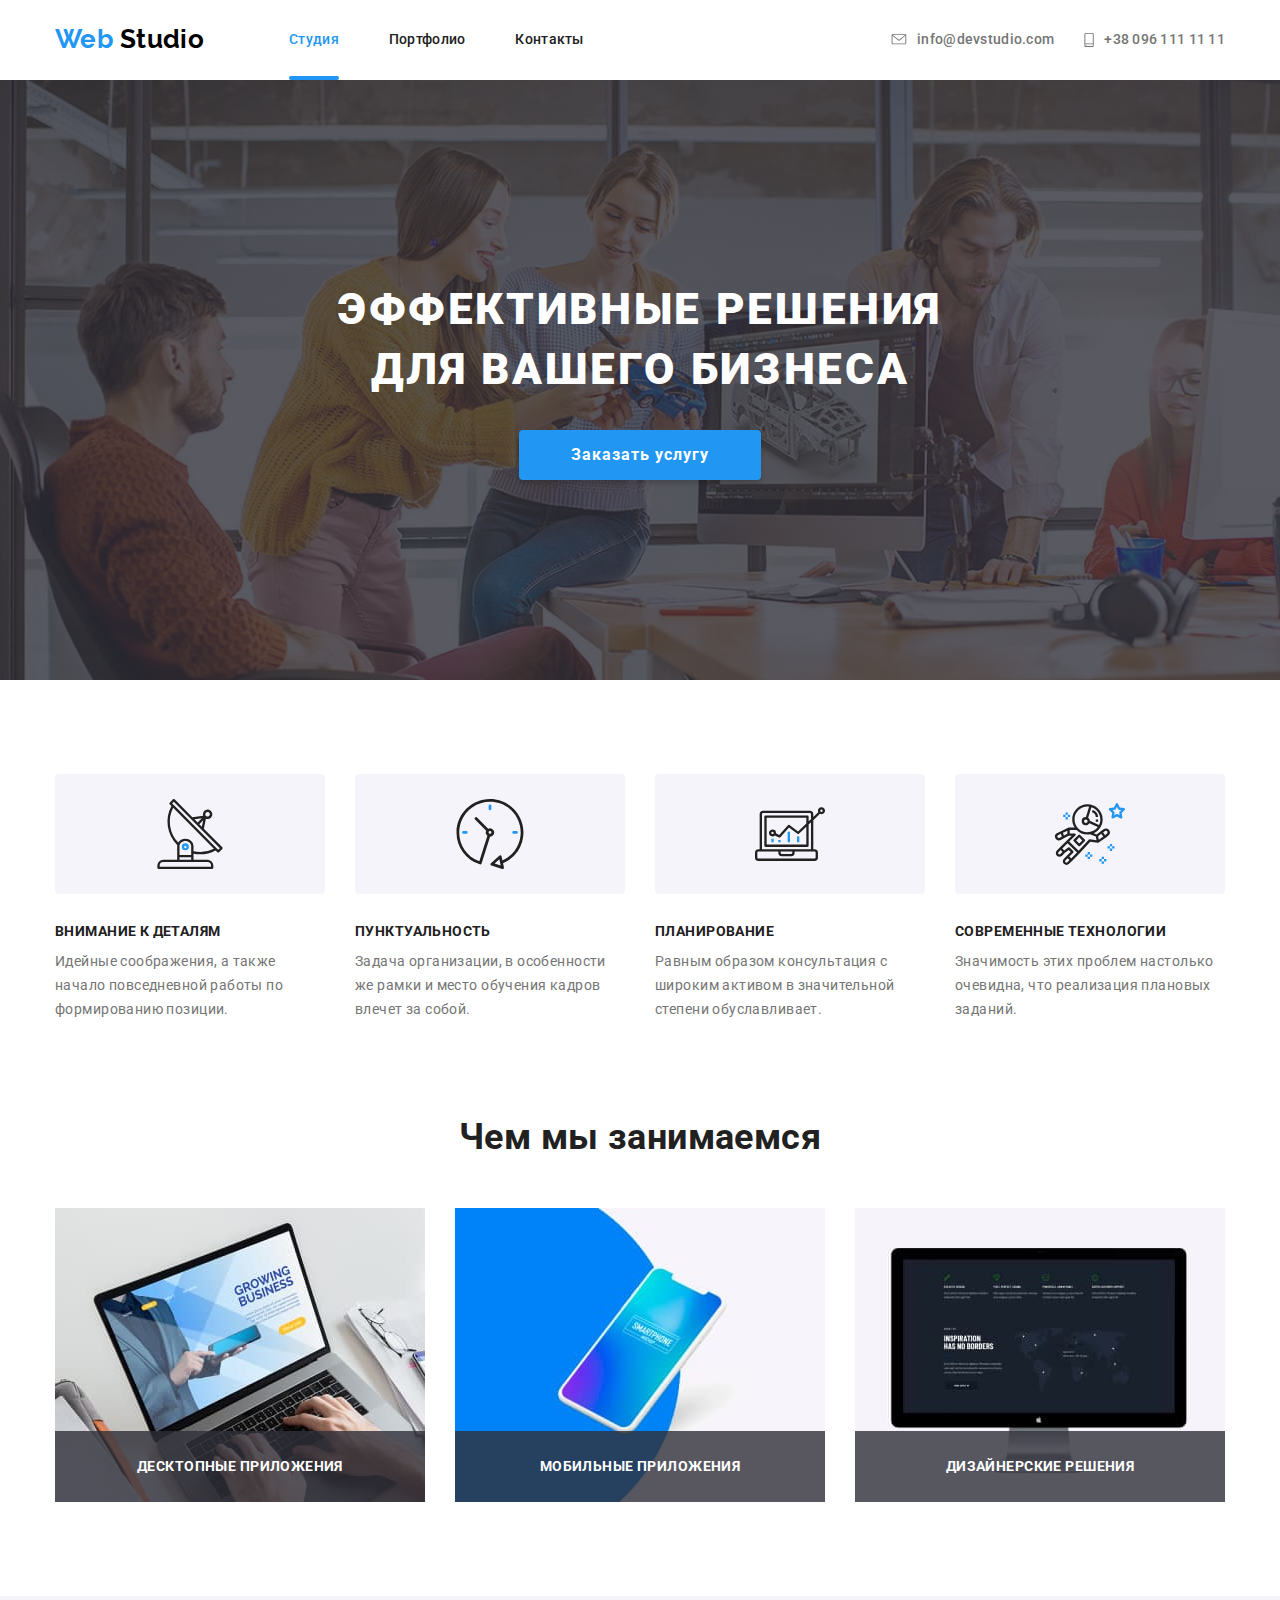
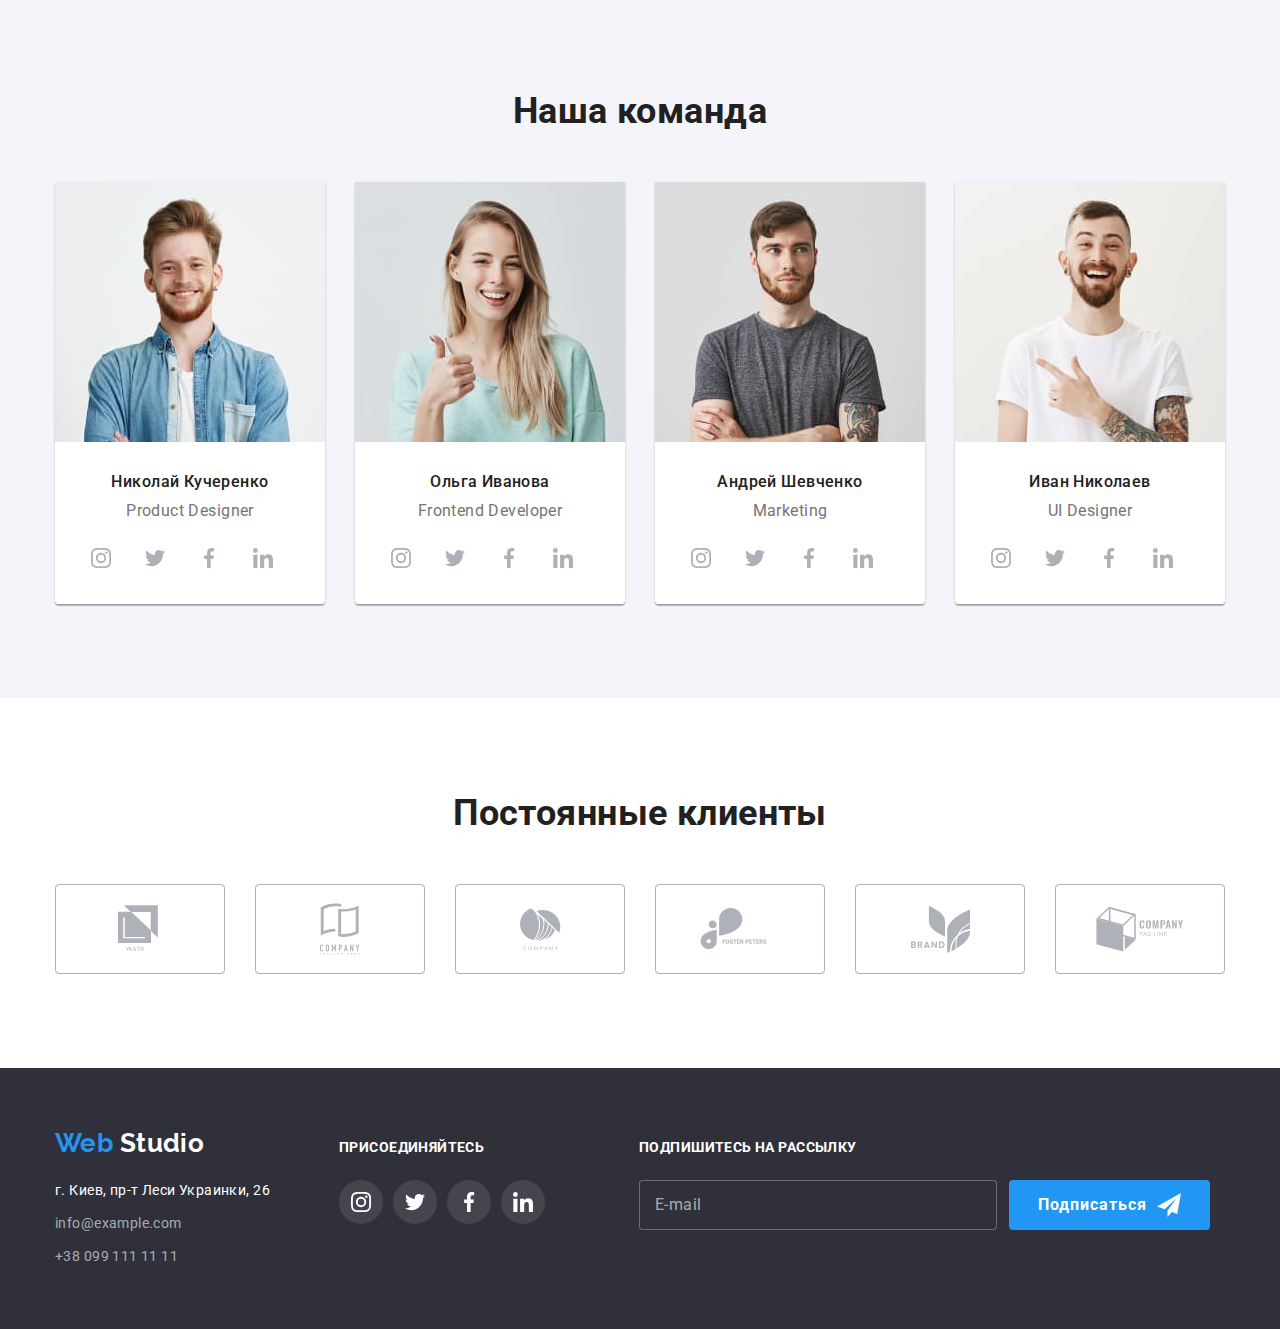
==== index.html @ ea4a6715 "Перенос файлов с предыдущей работы" ====
<!DOCTYPE html>
<html lang="ru">
  <head>
    <meta charset="UTF-8" />
    <meta name="viewport" content="width=device-width, initial-scale=1.0" />
    <link
      rel="stylesheet"
      href="https://fonts.googleapis.com/css2?family=Roboto:wght@400;500;700;900&display=swap"
    />
    <link
      rel="stylesheet"
      href="https://cdnjs.cloudflare.com/ajax/libs/modern-normalize/0.6.0/modern-normalize.min.css"
    />
    <link rel="stylesheet" href="./css/styles.css" />
    <title>Домашняя работа 6</title>
  </head>

  <body>
    <!-- Шапка -->
    <header class="flex-box container">
      <nav class="nav">
        <a href="./index.html" class="header-logo" aria-label="Логотип">
          <span>
            Web
          </span>
          Studio
        </a>
        <ul class="nav-list">
          <li>
            <a class="nav-link current-page" href="./index.html">
              <p>Студия</p>
            </a>
          </li>
          <li>
            <a class="nav-link" href="./portfolio.html">
              <p>Портфолио</p>
            </a>
          </li>
          <li>
            <a class="nav-link" href="">
              <p>Контакты</p>
            </a>
          </li>
        </ul>
      </nav>
      <address class="flex-box">
        <ul class="address-list">
          <li>
            <a class="address-item" href="mailto:info@devstudio.com">
              <svg width="16px" height="11px">
                <use href="./images/sprite.svg#mail"></use>
              </svg>
              <p>info@devstudio.com</p>
            </a>
          </li>
          <li>
            <a class="address-item" href="tel:+380961111111">
              <svg width="10px" height="14px">
                <use href="./images/sprite.svg#smartphone"></use>
              </svg>
              <p>+38 096 111 11 11</p>
            </a>
          </li>
        </ul>
      </address>
    </header>

    <!-- Мейн -->
    <main>
      <!-- Герой -->
      <section class="hero">
        <h1 class="hero-title">
          Эффективные решения
          <br />
          для вашего бизнеса
        </h1>
        <button class="button-order" data-modal-open type="button">
          Заказать услугу
        </button>
      </section>

      <!-- Особенности -->
      <section class="container vertical-paddings">
        <h2 class="features-title">Особенности</h2>
        <ul class="flex-box">
          <li class="features-item">
            <h3 class="features-subtitle icon-antenna">
              Внимание к деталям
            </h3>
            <p>
              Идейные соображения, а также начало повседневной работы по
              формированию позиции.
            </p>
          </li>
          <li class="features-item">
            <h3 class="features-subtitle icon-clock">Пунктуальность</h3>
            <p>
              Задача организации, в особенности же рамки и место обучения кадров
              влечет за собой.
            </p>
          </li>
          <li class="features-item">
            <h3 class="features-subtitle icon-diagram">Планирование</h3>
            <p>
              Равным образом консультация с широким активом в значительной
              степени обуславливает.
            </p>
          </li>
          <li class="features-item">
            <h3 class="features-subtitle icon-astronaut">
              Современные технологии
            </h3>
            <p>
              Значимость этих проблем настолько очевидна, что реализация
              плановых заданий.
            </p>
          </li>
        </ul>
      </section>

      <!-- Чем мы занимаемся -->
      <section class="container specialization">
        <h2 class="specialization-title">Чем мы занимаемся</h2>
        <!-- как я понял, эти картинки, это ссылки на страницу порфолио с фильтром по категориям -->
        <ul class="specialization-list">
          <li>
            <a class="specialization-link" href="">
              <img
                src="./images/desktop-applications.jpg"
                alt="Десктопные приложения "
                width="370"
                height="294"
              />
              <span class="spec-desc">Десктопные приложения</span>
            </a>
          </li>
          <li>
            <a class="specialization-link" href="">
              <img
                src="./images/mobile-applications.jpg"
                alt="Мобильные приложения"
                width="370"
                height="294"
              />
              <span class="spec-desc">Мобильные приложения</span>
            </a>
          </li>
          <li>
            <a class="specialization-link" href="">
              <img
                src="./images/design-solutions.jpg"
                alt="Дизайнерские решения"
                width="370"
                height="294"
              />
              <span class="spec-desc">Дизайнерские решения</span>
            </a>
          </li>
        </ul>
      </section>

      <!-- Наша команда -->
      <section class="team vertical-paddings">
        <div class="team-box container">
          <h2 class="section-title">Наша команда</h2>
          <ul class="team-list flex-box">
            <li class="team-item team-card">
              <img
                src="./images/photo-nikolay-kucherenko.jpg"
                alt="фото Николай Кучеренко"
                width="270"
                height="260"
              />
              <div class="team-bio">
                <h3 class="team-name">Николай Кучеренко</h3>
                <p class="team-proffesion" lang="eu">Product Designer</p>
                <ul class="bio-list flex-box">
                  <li class="bio-item">
                    <a class="bio-link" href="">
                      <svg class="social-icon">
                        <use href="./images/sprite.svg#instagram"></use>
                      </svg>
                    </a>
                  </li>
                  <li class="bio-item">
                    <a class="bio-link" href="">
                      <svg class="social-icon">
                        <use href="./images/sprite.svg#twitter"></use>
                      </svg>
                    </a>
                  </li>
                  <li class="bio-item">
                    <a class="bio-link" href="">
                      <svg class="social-icon">
                        <use href="./images/sprite.svg#facebook"></use>
                      </svg>
                    </a>
                  </li>
                  <li class="bio-item">
                    <a class="bio-link" href="">
                      <svg class="social-icon">
                        <use href="./images/sprite.svg#linkedin"></use>
                      </svg>
                    </a>
                  </li>
                </ul>
              </div>
            </li>

            <li class="team-item team-card">
              <img
                src="./images/photo-olga-ivanova.jpg"
                alt="фото Ольга Иванова"
                width="270"
                height="260"
              />
              <div class="team-bio">
                <h3 class="team-name">Ольга Иванова</h3>
                <p class="team-proffesion" lang="eu">Frontend Developer</p>
                <ul class="bio-list flex-box">
                  <li class="bio-item">
                    <a class="bio-link" href="">
                      <svg class="social-icon">
                        <use href="./images/sprite.svg#instagram"></use>
                      </svg>
                    </a>
                  </li>
                  <li class="bio-item">
                    <a class="bio-link" href="">
                      <svg class="social-icon">
                        <use href="./images/sprite.svg#twitter"></use>
                      </svg>
                    </a>
                  </li>
                  <li class="bio-item">
                    <a class="bio-link" href="">
                      <svg class="social-icon">
                        <use href="./images/sprite.svg#facebook"></use>
                      </svg>
                    </a>
                  </li>
                  <li class="bio-item">
                    <a class="bio-link" href="">
                      <svg class="social-icon">
                        <use href="./images/sprite.svg#linkedin"></use>
                      </svg>
                    </a>
                  </li>
                </ul>
              </div>
            </li>

            <li class="team-item team-card">
              <img
                src="./images/photo-andrey-shevchenko.jpg"
                alt="фото Андрей Шевченко"
                width="270"
                height="260"
              />
              <div class="team-bio">
                <h3 class="team-name">Андрей Шевченко</h3>
                <p class="team-proffesion" lang="eu">Marketing</p>
                <ul class="bio-list flex-box">
                  <li class="bio-item">
                    <a class="bio-link" href="">
                      <svg class="social-icon">
                        <use href="./images/sprite.svg#instagram"></use>
                      </svg>
                    </a>
                  </li>
                  <li class="bio-item">
                    <a class="bio-link" href="">
                      <svg class="social-icon">
                        <use href="./images/sprite.svg#twitter"></use>
                      </svg>
                    </a>
                  </li>
                  <li class="bio-item">
                    <a class="bio-link" href="">
                      <svg class="social-icon">
                        <use href="./images/sprite.svg#facebook"></use>
                      </svg>
                    </a>
                  </li>
                  <li class="bio-item">
                    <a class="bio-link" href="">
                      <svg class="social-icon">
                        <use href="./images/sprite.svg#linkedin"></use>
                      </svg>
                    </a>
                  </li>
                </ul>
              </div>
            </li>

            <li class="team-card">
              <img
                src="./images/photo-ivan-nikolaev.jpg"
                alt="фото Иван Николаев"
                width="270"
                height="260"
              />
              <div class="team-bio">
                <h3 class="team-name">Иван Николаев</h3>
                <p class="team-proffesion" lang="eu">UI Designer</p>
                <ul class="bio-list flex-box">
                  <li class="bio-item">
                    <a class="bio-link" href="">
                      <svg class="social-icon">
                        <use href="./images/sprite.svg#instagram"></use>
                      </svg>
                    </a>
                  </li>
                  <li class="bio-item">
                    <a class="bio-link" href="">
                      <svg class="social-icon">
                        <use href="./images/sprite.svg#twitter"></use>
                      </svg>
                    </a>
                  </li>
                  <li class="bio-item">
                    <a class="bio-link" href="">
                      <svg class="social-icon">
                        <use href="./images/sprite.svg#facebook"></use>
                      </svg>
                    </a>
                  </li>
                  <li class="bio-item">
                    <a class="bio-link" href="">
                      <svg class="social-icon">
                        <use href="./images/sprite.svg#linkedin"></use>
                      </svg>
                    </a>
                  </li>
                </ul>
              </div>
            </li>
          </ul>
        </div>
      </section>

      <!-- Постоянные клиенты -->
      <section class="clients container vertical-paddings">
        <h2 class="section-title">Постоянные клиенты</h2>
        <ul class="clients-list flex-box">
          <li class="client-item">
            <a href="" class="client-link">
              <svg class="client-icon-1" width="44px" height="49px">
                <use href="./images/sprite.svg#logo-1"></use>
              </svg>
            </a>
          </li>
          <li class="client-item">
            <a class="client-link" href="">
              <svg class="client-icon" width="40px" height="52px">
                <use href="./images/sprite.svg#logo-2"></use>
              </svg>
            </a>
          </li>
          <li class="client-item">
            <a href="" class="client-link">
              <svg class="client-icon" width="41px" height="43px">
                <use href="./images/sprite.svg#logo-3"></use>
              </svg>
            </a>
          </li>
          <li class="client-item">
            <a href="" class="client-link">
              <svg class="client-icon" width="80px" height="42px">
                <use href="./images/sprite.svg#logo-4"></use>
              </svg>
            </a>
          </li>
          <li class="client-item">
            <a href="" class="client-link">
              <svg class="client-icon" width="59px" height="47px">
                <use href="./images/sprite.svg#logo-5"></use>
              </svg>
            </a>
          </li>
          <li class="client-item">
            <a href="" class="client-link">
              <svg class="client-icon" width="88px" height="45px">
                <use href="./images/sprite.svg#logo-6"></use>
              </svg>
            </a>
          </li>
        </ul>
      </section>
    </main>

    <!-- футер -->

    <footer class="footer-background">
      <div class="container flex-box">
        <!-- контакты -->
        <div class="footer-contacts">
          <a
            class="footer-logo"
            href="./index.html"
            aria-label="Логотип Веб студии"
          >
            <span>Web</span>
            Studio
          </a>
          <address class="footer-address">
            <ul>
              <li>
                <a
                  class="footer-city"
                  href="https://goo.gl/maps/y2QhBPSRQjRxSZP76"
                  target="_blank"
                >
                  г. Киев, пр-т Леси Украинки, 26
                </a>
              </li>
              <li>
                <a class="footer-mail" href="mailto:info@example.com"
                  >info@example.com</a
                >
              </li>
              <li>
                <a class="footer-phone" href="tel:+380991111111"
                  >+38 099 111 11 11</a
                >
              </li>
            </ul>
          </address>
        </div>

        <!-- Соц. ссылки -->
        <div class="footer-social">
          <p>
            <b class="footer-subtitle">Присоединяйтесь</b>
          </p>
          <ul class="flex-box">
            <li class="social-item">
              <a class="social-link" href="">
                <svg class="social-icon">
                  <use href="./images/sprite.svg#instagram"></use>
                </svg>
              </a>
            </li>
            <li class="social-item">
              <a class="social-link" href="">
                <svg class="social-icon">
                  <use href="./images/sprite.svg#twitter"></use>
                </svg>
              </a>
            </li>
            <li class="social-item">
              <a class="social-link" href="">
                <svg class="social-icon">
                  <use href="./images/sprite.svg#facebook"></use>
                </svg>
              </a>
            </li>
            <li class="social-item">
              <a class="social-link" href="">
                <svg class="social-icon">
                  <use href="./images/sprite.svg#linkedin"></use>
                </svg>
              </a>
            </li>
          </ul>
        </div>

        <!-- Форма подпишись -->

        <form class="form-subscribe">
          <span class="footer-subtitle">
            Подпишитесь на рассылку
          </span>
          <div class="subscribe-field flex-box">
            <label class="">
              <input
                class="form-field"
                type="text"
                name="subscribe"
                placeholder=" "
                autocomplete="email"
              />
              <span class="subscribe-tooltip">E-mail</span>
            </label>
            <button class="subscribe-button" type="button">
              <span>Подписаться</span>
              <!-- <svg class="sign-icon">
                  <use href="./images/sprite.svg#send"></use>
                </svg> -->
            </button>
          </div>
        </form>
      </div>
    </footer>

    <!-- Бекдроп -->

    <div class="backdrop is-hidden" data-modal>
      <div class="modal-window">
        <button class="close-modal" data-modal-close>
          <svg class="close-icon">
            <use href="./images/sprite.svg#close"></use>
          </svg>
        </button>
        
        <form class="form-order">
          <p class="form-text">Оставьте свои данные, мы вам перезвоним</p>

          <div class="flex-vertical" role="group">
            <label class="form-input">
              <input
                class="input-data"
                type="text"
                name="order-data"
                placeholder=" "
              />
              <span class="input-tooltip">Имя</span>
              <svg class="input-icon">
                <use href="./images/sprite.svg#name"></use>
              </svg>
            </label>

            <label class="form-input">
              <input
                class="input-data"
                type="text"
                name="order-data"
                placeholder=" "
              />
              <span class="input-tooltip">Телефон</span>
              <svg class="input-icon">
                <use href="./images/sprite.svg#phone"></use>
              </svg>
            </label>

            <label class="form-input">
              <input
                class="input-data"
                type="text"
                name="order-data"
                placeholder=" "
              />
              <span class="input-tooltip">Почта</span>
              <svg class="input-icon">
                <use href="./images/sprite.svg#email"></use>
              </svg>
            </label>

            <label class="form-comments">
              <textarea
                class="comments-data"
                name="order-data"
                rows="10"
                placeholder=" "
              ></textarea>
              <span class="comments-tooltip">Коментарий</span>
            </label>

            <label class="license-agreement">
              <input
                class="checkbox visually-hidden"
                type="checkbox"
                name="order-data"
              />
              <span class="checkbox-icon"></span>

              <span class="agreement-description">
                Соглашаюсь с рассылкой и принимаю
                <a class="license-link" href="">Условия договора </a>
                </span>
            </label>
            <button class="order-send" type="button">Отправить</button>
          </div>         
        </form>
      </div>
    </div>
    <script src="./js/modal.js"></script>
  </body>
</html>
---- css/styles.css ----
/* raleway-700 - latin */
@font-face {
  font-family: "Raleway";
  font-style: normal;
  font-weight: 700;
  font-display: swap;
  src: local("Raleway Bold"), local("Raleway-Bold"),
    url("../fonts/raleway-v16-latin-700.woff2") format("woff2"),
    /* Chrome 26+, Opera 23+, Firefox 39+ */
      url("../fonts/raleway-v16-latin-700.woff") format("woff"); /* Chrome 6+, Firefox 3.6+, IE 9+, Safari 5.1+ */
}

/* 
Шрифты
font-family: Raleway;
font-weight: 700;

font-family: Roboto;
font-weight: 400;
font-weight: 500;
font-weight: 700;
font-weight: 900;
*/

/*
 область данных 1170px,
 крайние отступы 15px
 */

:root {
  --primary-black-color: #212121;
  --secondary-black-color: #000000;
  --secondary-color: #2196f3;
  --primary-white-color: #ffffff;
  --secondary-white-color: rgb(255, 255, 255, 0.6);
  --grey-color: #757575;
  --background-color: #f5f4fa;
  --secondary-background-color: #2f303a;
  --background-description-color: rgba(47, 48, 58, 0.8);
  --client-border-color: #afb1b8;
  --header-border-color: #ececec;

  --modal-background-color: rgba(0, 0, 0, 0.2);

  --time-function: cubic-bezier(0.4, 0, 0.2, 1);
}

/* Common styles */

html {
  box-sizing: border-box;
}

*,
*::before,
*::after {
  box-sizing: inherit;
}

body {
  font-family: "Roboto", sans-serif;
  color: var(--grey-color);

  font-weight: 400;
  font-size: 14px;
  line-height: 1.71;

  letter-spacing: 0.03em;
}

h1,
h2,
h3,
p {
  margin-top: 0px;
  margin-bottom: 0px;
}

button,
address {
  font-family: inherit;
  font-style: normal;
}

ul,
button,
input {
  margin-top: 0px;
  margin-bottom: 0px;
  list-style: none;
  padding: 0px;
}

/* button:focus {
  outline: none;
} */
/* 
button:hover{
  cursor: pointer;
} */

a {
  /* color: #000; */
  font-family: inherit;
  text-decoration: none;
}

.vertical-paddings {
  padding-top: 94px;
  padding-bottom: 94px;
}

.flex-box,
.nav-list {
  display: flex;
  align-items: center;
}

svg {
  display: block;
}

.active-link {
  color: var(--secondary-color);
  fill: var(--secondary-color);
}

.visually-hidden {
  position: absolute;
  width: 1px;
  height: 1px;
  margin: -1px;
  border: 0;
   padding: 0;
  clip: rect(0 0 0 0);
  overflow: hidden;
}

/* index.html */

/* Header */

.container {
  width: 1200px;
  margin-left: auto;
  margin-right: auto;
  padding-left: 15px;
  padding-right: 15px;
}

.header-logo {
  display: block;

  padding-top: 24px;
  padding-bottom: 25px;
  margin-right: 85px;

  font-family: "Raleway", sans-serif;
  font-weight: 700;
  font-size: 26px;
  line-height: 1.19;

  color: var(--secondary-black-color);
}

.header-logo > span {
  color: var(--secondary-color);
}

.nav {
  display: flex;
  align-items: center;

  color: var(--primary-black-color);
}

.nav-list > li:not(:last-child) {
  margin-right: 50px;
}

.nav-link {
  display: block;

  padding-top: 32px;
  padding-bottom: 32px;

  font-weight: 500;
  font-size: 14px;
  line-height: 1.14;
  letter-spacing: 0.02em;

  color: var(--primary-black-color);
  fill: none;

  transition: color 250ms var(--time-function);
}

.nav-link:hover,
.nav-link:focus {
  color: var(--secondary-color);
  fill: var(--secondary-color);
}

.current-page {
  color: var(--secondary-color);
  position: relative;
}

.current-page > p::after {
  content: "";

  position: absolute;
  bottom: 0;
  left: 0;

  display: block;
  width: 100%;
  height: 4px;
  border-radius: 2px;
  background-color: var(--secondary-color);
}

address {
  margin-left: auto;
}

.address-list {
  display: flex;
  margin-left: auto;
  align-items: center;
}

.address-list > li + li {
  margin-left: 30px;
}

.address-list > li:hover {
  color: var(--secondary-color);
}

.address-item {
  display: flex;
  align-items: center;

  color: var(--grey-color);
  fill: #757575;

  padding-top: 32px;
  padding-bottom: 32px;

  font-weight: 500;
  font-size: 14px;
  line-height: 1.14;
  letter-spacing: 0.02em;

  transition: color 250ms var(--time-function), fill 250ms var(--time-function);
}

.address-item > svg {
  margin-right: 10px;
}

.address-item:hover,
.address-item:focus {
  color: var(--secondary-color);
  fill: var(--secondary-color);
}

/* Main */

.hero {
  max-width: 1600px;
  height: 600px;
  margin-left: auto;
  margin-right: auto;
  padding-top: 200px;
  padding-bottom: 200px;

  background-image: linear-gradient(
      rgba(47, 48, 58, 0.8),
      rgba(47, 48, 58, 0.8)
    ),
    url(../images/hero-background.jpg);
  text-align: center;
}

.hero-title {
  margin-bottom: 30px;

  color: var(--primary-white-color);

  font-weight: 900;
  font-size: 44px;
  line-height: 1.36;
  text-align: center;
  letter-spacing: 0.06em;
  text-transform: uppercase;
}

.button-order {
  padding: 10px 52px;
  margin-bottom: 100px;

  color: var(--primary-white-color);
  background-color: var(--secondary-color);
  border: transparent;
  border-radius: 4px;
  box-shadow: 0px 4px 4px rgba(0, 0, 0, 0.15);

  font-weight: 700;
  font-size: 16px;
  line-height: 1.87;
  letter-spacing: 0.06em;

}

/* Features */

.specialization {
  padding-bottom: 94px;
}

.section-title,
.specialization-title {
  margin-bottom: 50px;

  color: var(--primary-black-color);

  font-weight: 700;
  font-size: 36px;
  line-height: 1.17;
  text-align: center;
}

.features {
  display: flex;
}

.features-title {
  display: none;
}
/* 
.features-item {
  width: 270px;
} */

.features-item:not(:last-child) {
  margin-right: 30px;
}

.features-subtitle {
  margin-bottom: 10px;

  color: var(--primary-black-color);

  font-weight: 700;
  font-size: 14px;
  line-height: 1.14;
  text-transform: uppercase;
}

.features-subtitle::before {
  content: "";
  display: block;

  width: 270px;
  height: 120px;

  background-color: var(--background-color);
  background-repeat: no-repeat;
  background-position: center;
  border-radius: 4px;
  margin-bottom: 30px;
}

.icon-antenna::before {
  content: "";
  background-image: url(../images/icon-antenna.svg);
}
.icon-clock::before {
  content: "";
  background-image: url(../images/icon-clock.svg);
}
.icon-diagram::before {
  content: "";
  background-image: url(../images/icon-diagram.svg);
}
.icon-astronaut::before {
  content: "";
  background-image: url(../images/icon-astronaut.svg);
}

.features-link {
  background-color: grey;
  color: var(--primary-white-color);

  font-weight: 700;
  font-size: 14px;
  line-height: 1.14;

  text-align: center;
  text-transform: uppercase;
}

/* Чем мы занимаемся */

.specialization-title {
  margin-bottom: 50px;
}

.specialization-list {
  display: flex;
}

.specialization-list > li {
  position: relative;
}

.specialization-list > li + li {
  margin-left: 30px;
}
.specialization-link,
.team a {
  font-size: 0px;
  display: block;
}

.spec-desc {
  position: absolute;
  bottom: 0;
  left: 0;

  width: 370px;
  padding-top: 27px;
  padding-bottom: 27px;

  font-weight: 700;
  font-size: 14px;
  line-height: 1.17;
  text-align: center;
  text-transform: uppercase;

  color: #ffffff;
  background-color: var(--background-description-color);
}

/* Наша команда */

section.team {
  background-color: var(--background-color);
}

.team-card:not(:last-child) {
  margin-right: 30px;
}

.team-card {
  width: 270px;
  font-size: 0px;
  box-shadow: 
    0px 2px 1px rgba(0, 0, 0, 0.2), 
    0px 1px 1px rgba(0, 0, 0, 0.14),
    0px 1px 3px rgba(0, 0, 0, 0.12);
  border-radius: 0px 0px 4px 4px;
}

.team-bio {
  padding-top: 30px;
  padding-bottom: 24px;
  padding-left: 24px;
  padding-right: 24px;

  background-color: var(--primary-white-color);
  border-radius: 0px 0px 4px 4px;
}

.team-name {
  margin-bottom: 10px;
}

.team-name {
  color: var(--primary-black-color);

  font-weight: 500;
  font-size: 16px;
  line-height: 1.19;

  text-align: center;
}

.team-proffesion {
  margin-bottom: 16px;

  font-size: 16px;
  line-height: 1.19;
  text-align: center;
}

.bio-item:not(:last-child) {
  margin-right: 10px;
}

.bio-link {
  fill: var(--client-border-color);
  border-radius: 50%;
  transition: 
    background-color 250ms var(--time-function),
    fill 250ms var(--time-function);
}

.bio-link:hover,
.bio-link:focus {
  background-color: var(--secondary-color);
  fill: var(--primary-white-color);
}

.bio-link,
.footer-social-link {
  padding: 12px;
}
.bio-link:not(:last-child) {
  margin-right: 10px;
}

.social-icon {
  width: 20px;
  height: 20px;
}

/* Постоянные клиенты */

.client-item:not(:last-child) {
  margin-right: 30px;
}

.client-link {
  display: flex;
  width: 170px;
  height: 90px;

  fill: var(--client-border-color);

  border: 1px solid var(--client-border-color);
  border-radius: 4px;

  justify-content: center;
  align-items: center;

  transition: 
    border-color 250ms var(--time-function),
    fill 250ms var(--time-function);
}

.client-link:hover,
.client-link:focus {
  fill: var(--secondary-color);
  border-color: var(--secondary-color);
}

/* footer */

.footer-background {
  background-color: var(--secondary-background-color);
}

footer > .container {
  align-items: baseline;
  padding-top: 60px;
  padding-bottom: 60px;
}

.footer-contacts {
  margin-right: 69px;
}

.footer-logo {
  display: block;
  margin-bottom: 20px;

  font-family: "Raleway", sans-serif;
  font-weight: 700;
  font-size: 26px;
  line-height: 1.19;

  color: var(--primary-white-color);
}

.footer-logo > span {
  color: var(--secondary-color);
}

.footer-city {
  color: var(--primary-white-color);
}

.footer-mail,
.footer-phone {
  color: var(--secondary-white-color);
}

.footer-address a {
  padding: 0px;
  transition: color 250ms var(--time-function);
}

.footer-address li:not(:last-child) {
  margin-bottom: 9px;
}

.footer-address a:hover,
.footer-address a:focus {
  color: var(--secondary-color);
}

.social-link {
  display: flex;
  padding: 12px;

  fill: var(--primary-white-color);
  background-color: rgba(255, 255, 255, 0.1);
  border-radius: 50%;

  transition: background-color 250ms var(--time-function);
}

.footer-social {
  margin-right: 94px;
}

.footer-social > p {
  margin-bottom: 20px;
}

.social-item:not(:last-child) {
  margin-right: 10px;
}

.social-link:hover,
.social-link:focus {
  background-color: var(--secondary-color);
  border-radius: 50%;
}

.footer-subtitle {
  display: block;
  margin-bottom: 20px;

  color: var(--primary-white-color);

  font-weight: 700;
  text-transform: uppercase;
}

.form-subscribe {
  display: block;
}

.subscribe-field > label {
  position: relative;
}

.subscribe-tooltip {
  position: absolute;
  top: 15px; 
  left: 16px;

  color: rgba(255, 255, 255, 0.6);
  font-size: 16px;
  line-height: 1.25; 
  transition: 
  transform 250ms var(--time-function), 
  color 250ms var(--time-function) ;
}

.form-field {    
  width: 358px;
  height: 50px;
  margin-right: 12px;
  padding-left: 16px;

  border: 1px solid rgba(255, 255, 255, 0.3);
  border-radius: 4px;
  background-color: var(--secondary-background-color);

  font-size: 16px;
  line-height: 1.25;
  color: var(--background-color);
  outline: transparent;  
}

.form-field:focus {
  background-color: var(--background-color);
  color: var(--primary-black-color);
}

.form-field:focus + .subscribe-tooltip,
.form-field:not(:placeholder-shown) + .subscribe-tooltip {
  transform: translateX(-70px);
  color: var(--primary-white-color);
}

.subscribe-button {
  padding: 10px 29px;

  color: var(--primary-white-color);
  background-color: var(--secondary-color);

  border-radius: 4px;
  border: none;

  font-weight: 700;
  font-size: 16px;
  line-height: 1.87;
  letter-spacing: 0.06em;
}

.subscribe-button > span {
  display: flex;
  justify-content: center;
  align-items: center;
}

.subscribe-button > span::after {
  display: block;
  content: "";
  background-image: url("../images/icon-send.svg");
  fill: var(--primary-black-color);
  width: 24px;
  height: 24px;
  margin-left: 10px;
}

/* Portfolio.html */
/* Футер и хедер общие */
/* Main */
.border-buttom {
  border-bottom: 1px solid var(--header-border-color);
}
.gallery-button {
  padding: 6px 12px;
  border: 0px;
  border-radius: 4px;

  color: var(--primary-black-color);
  background-color: var(--background-color);

  font-weight: 500;
  font-size: 16px;
  line-height: 1.62;
  text-align: center;

  transition: 
    background-color 250ms var(--time-function),
    color 250ms var(--time-function), 
    box-shadow 250ms var(--time-function);
}

.gallery-button:hover,
.gallery-button:focus,
.gallery-button:active {
  color: var(--primary-white-color);
  background-color: var(--secondary-color);
  box-shadow: 0px 4px 4px rgba(0, 0, 0, 0.25);
}

.gallery-selection {
  justify-content: center;
  margin-bottom: 50px;
}

.gallery-selection > li:not(:last-child) {
  margin-right: 8px;
}

.gallery-list {
  flex-wrap: wrap;
}

.gallery-item {
  /* width: 370px; */
  width: calc((100% - 60px) / 3);
  margin-right: 30px;
  margin-bottom: 30px;

  transition: box-shadow 250ms var(--time-function);
}

.gallery-item:hover,
.gallery-item-focus {
  box-shadow: 
    1px 4px 6px rgba(0, 0, 0, 0.16), 
    0px 4px 4px rgba(0, 0, 0, 0.06),
    0px 1px 1px rgba(0, 0, 0, 0.12);
}

.gallery-item:nth-child(3n) {
  margin-right: 0px;
}

.gallery-item:nth-last-child(-n + 3) {
  margin-bottom: 0px;
}

.gallery-item a {
  display: block;
  font-size: 0px;
}

.gallery-desc {
  padding: 20px 24px;
  border: 1px solid #eeeeee;
  border-top: none;
}

/* Добавить всплывающий текст при событии :hover, :focus  */

.gallery-title {
  margin-bottom: 4px;

  color: var(--primary-black-color);

  font-weight: 700;
  font-size: 18px;
  line-height: 2;
  letter-spacing: 0.06em;
}

.gallery-subtitle {
  color: var(--grey-color);

  font-size: 16px;
  line-height: 1.87;
}

.overlay {
  position: relative;
  z-index: 1;
  overflow: hidden;
}

.gallery-item:hover .gallery-text,
.gallery-item-focus .gallery-text {
  transform: translateY(-100%);
}

.gallery-text {
  position: absolute;
  top: 100%;
  left: 0;
  z-index: 2;

  width: 370px;
  height: 294px;

  padding: 63px 24px;

  color: var(--primary-white-color);
  background-color: var(--secondary-color);

  font-size: 18px;
  line-height: 1.56;

  transition: transform 250ms var(--time-function);
  transform: translateY(100%);
}

/* Модальное окно и форма */

.backdrop {
  position: fixed;
  top: 0px;
  left: 0px;
  width: 100%;
  height: 100%;
  background-color: var(--modal-background-color);

  transition: transform 1000ms var(--time-function);
  transform: scale(1);
}

.modal-window {
  position: absolute;
  top: 50%;
  left: 50%;
  transform: translate(-50%, -50%);

  width: 528px;
  background-color: #fff;

  box-shadow: 
  0px 2px 1px rgba(0, 0, 0, 0.2), 
  0px 1px 1px rgba(0, 0, 0, 0.14),
  0px 1px 3px rgba(0, 0, 0, 0.12);
  border-radius: 4px;
  
}

.close-modal {  
  position: absolute;
  top: 8px;
  right: 8px;

  display: flex;
  justify-content: center;
  align-items: center;

  width: 30px;
  height: 30px;
  border: 1px solid rgba(0, 0, 0, 0.1);
  border-radius: 50%;
  background-color: var(--primary-white-color);
}

.close-icon {
  width: 18px;
  height: 18px;
  fill: var(--secondary-black-color);
}

.close-modal:focus {
  outline: none;
  border: 2px solid rgba(0, 0, 0, 0.1);
  border-color: var(--secondary-color);
}

.close-modal:hover .close-icon {
  fill: var(--secondary-color);
}

.flex-vertical {
  display: flex;
  flex-direction: column;
  align-items: center;
}

.form-order {
  margin-bottom: 40px;
}

.form-text {
  display: block;
  text-align: center;
  margin-top: 40px;
  margin-bottom: 28px;
  /* margin-right: 40px;
  margin-left: 40px; */

  font-weight: 700;
  font-size: 20px;
  line-height: 1.15;
  color: var(--primary-black-color);
}

.input-data {
  display: block;
  width: 448px;
  height: 40px;

  border: 1px solid rgba(33, 33, 33, 0.2);
  border-radius: 4px;
}

.form-input{
position: relative;
margin-bottom: 28px;
}

.input-data {
  padding-left: 42px;
}

.input-tooltip {
  left: 42px;
  top: 50%;
  transform: translateY(-50%);

  font-size: 14px;
  line-height: 1.07;
  color: var(--grey-color);

  transition: 
  transform 250ms var(--time-function),
  color 250ms var(--time-function),
  font-size 250ms var(--time-function);
}

.input-icon {
  top: 50%;
  left: 16px;
  transform: translateY(-50%);
  
  width: 18px;
  height: 18px;

  fill: var(--primary-black-color);
}

.input-data:focus,
.input-data:not(:placeholder-shown),
.comments-data:focus,
.comments-data:not(:placeholder-shown) {
  outline: none;
  border-color: var(--secondary-color);
}

.input-tooltip,
.input-icon,
.comments-tooltip {
  position: absolute;
  z-index: 2;
}

.input-data:focus ~ .input-icon {
  fill: var(--secondary-color);
}

.input-data:focus ~ .input-tooltip,
.input-data:not(:placeholder-shown) ~ .input-tooltip{
  transform: translate(-24px, -36px);
  color: var(--secondary-color);
  font-size: 12px;
}

.input-data:focus ~ .input-icon,
.input-data:not(:placeholder-shown) ~ .input-icon{
fill: var(--secondary-color);
}

.form-comments{
  position: relative;
  margin-bottom: 20px;
}

.comments-data {
  width: 448px;
  height: 120px;
  border: 1px solid rgba(33, 33, 33, 0.2);
  border-radius: 4px;
  resize: none; 
}

.comments-tooltip {
  top: 12px;
  left: 16px;

  transition: 
  transform 250ms var(--time-function),
  color 250ms var(--time-function),
  font-size 250ms var(--time-function);
}

.comments-data:focus ~ .comments-tooltip,
.comments-data:not(:placeholder-shown) ~ .comments-tooltip {
  transform: translateY(-36px);
  color: var(--secondary-color);
  font-size: 12px;
}

.license-agreement {
  display: flex;
  align-items: center;
  margin-bottom: 30px;
}

.checkbox-icon {

  margin-right: 8px;
  width: 16px;
  height: 15px;
  border-radius: 2px;
  background-image: url(../images/icon-checkbox-unchecked.svg);
  background-origin: content-box;
  background-position: center;

}

.checkbox:checked ~ .checkbox-icon {
  background-color: var(--secondary-color);
  background-image: url(../images/icon-checkbox-checked.svg);
}

.agreement-description {

  line-height: 1.15;
  letter-spacing: 0.01em;
}

.agreement {
  display: block;
 
}

.order-send {
  width: 200px;
  height: 50px;
  color: var(--primary-white-color);
  background-color: var(--secondary-color);

  font-weight: 700;
  font-size: 16px;
  line-height: 1.87;
  text-align: center;
  letter-spacing: 0.06em;

  border: none;
  border-radius: 4px;
}

.license-link {
  font-weight: 400;
  font-size: 14px;
  line-height: 1.71;
  /* identical to box height, or 171% */
  text-decoration-line: underline;

  color: var(--secondary-color);
}

.is-hidden {
  opacity: 1;
  pointer-events: none;
  transform: scale(0);
  transition: transform 1000ms var(--time-function);
  }
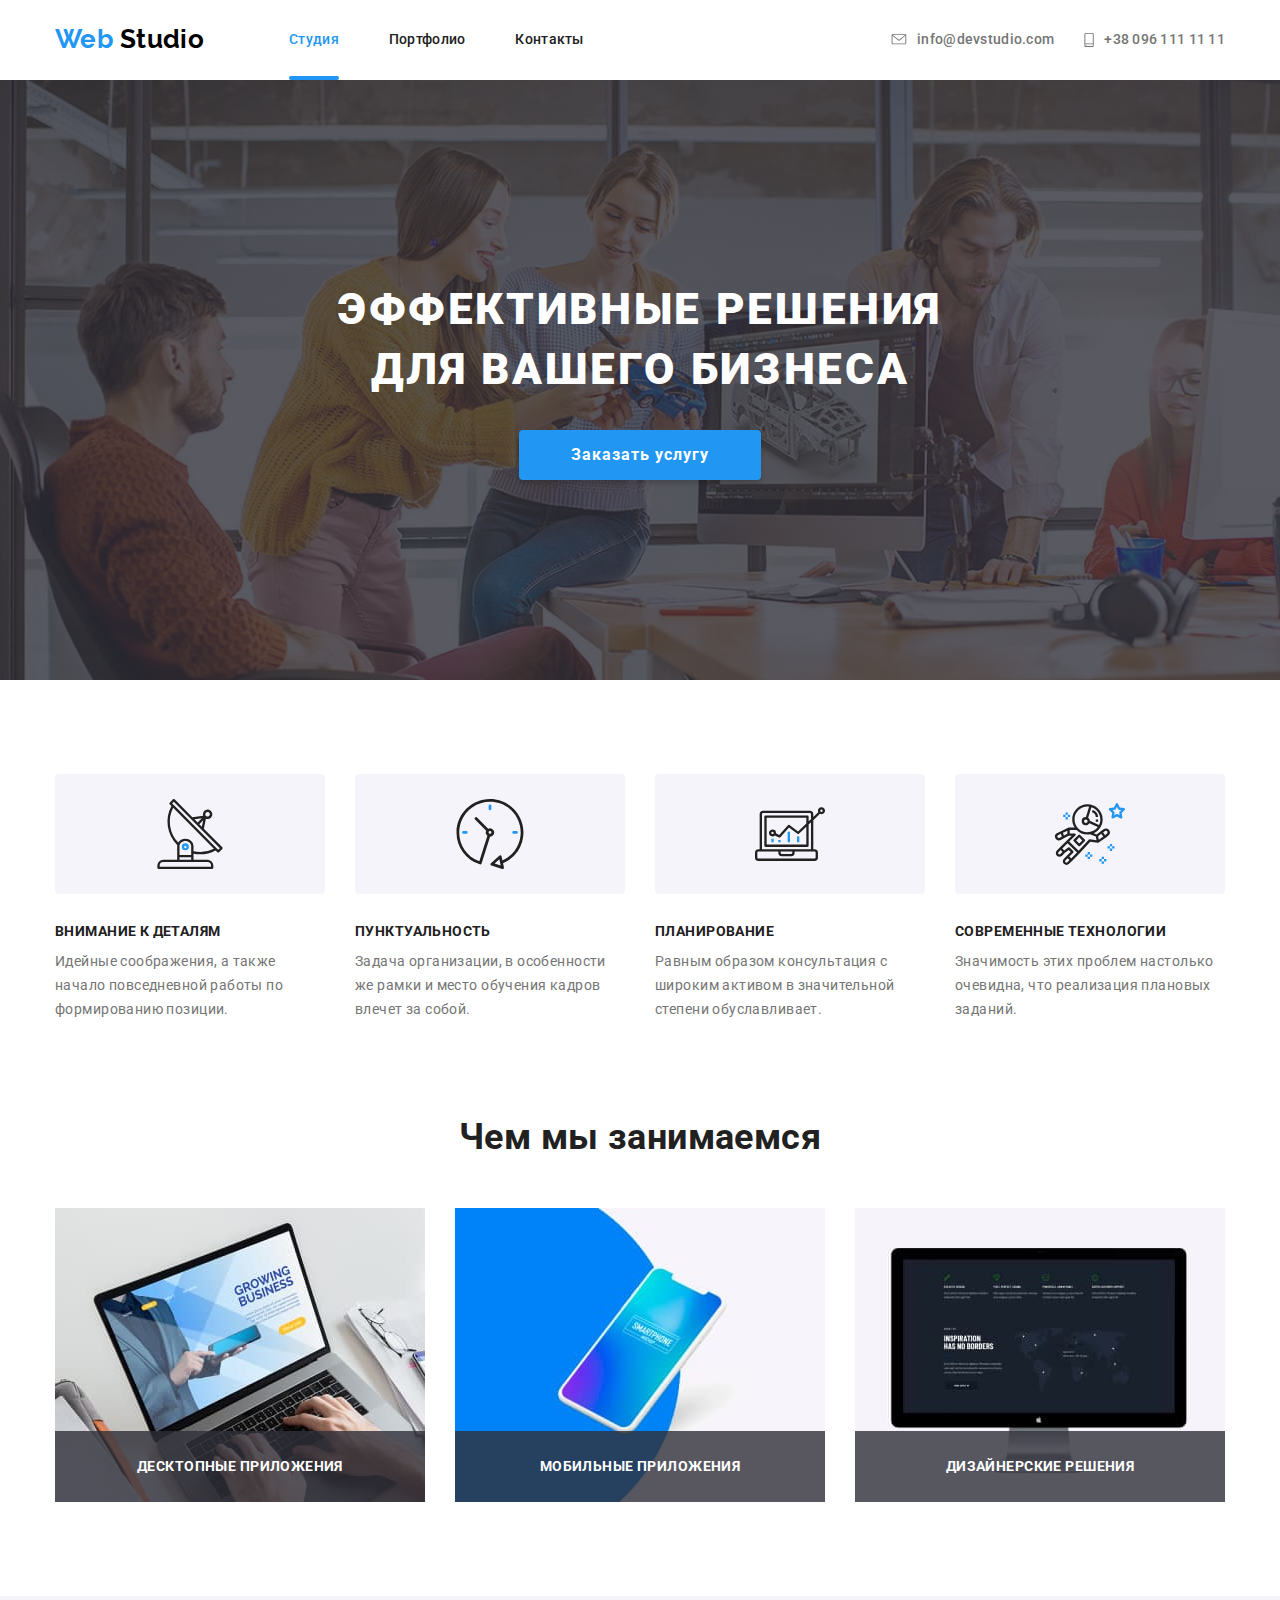
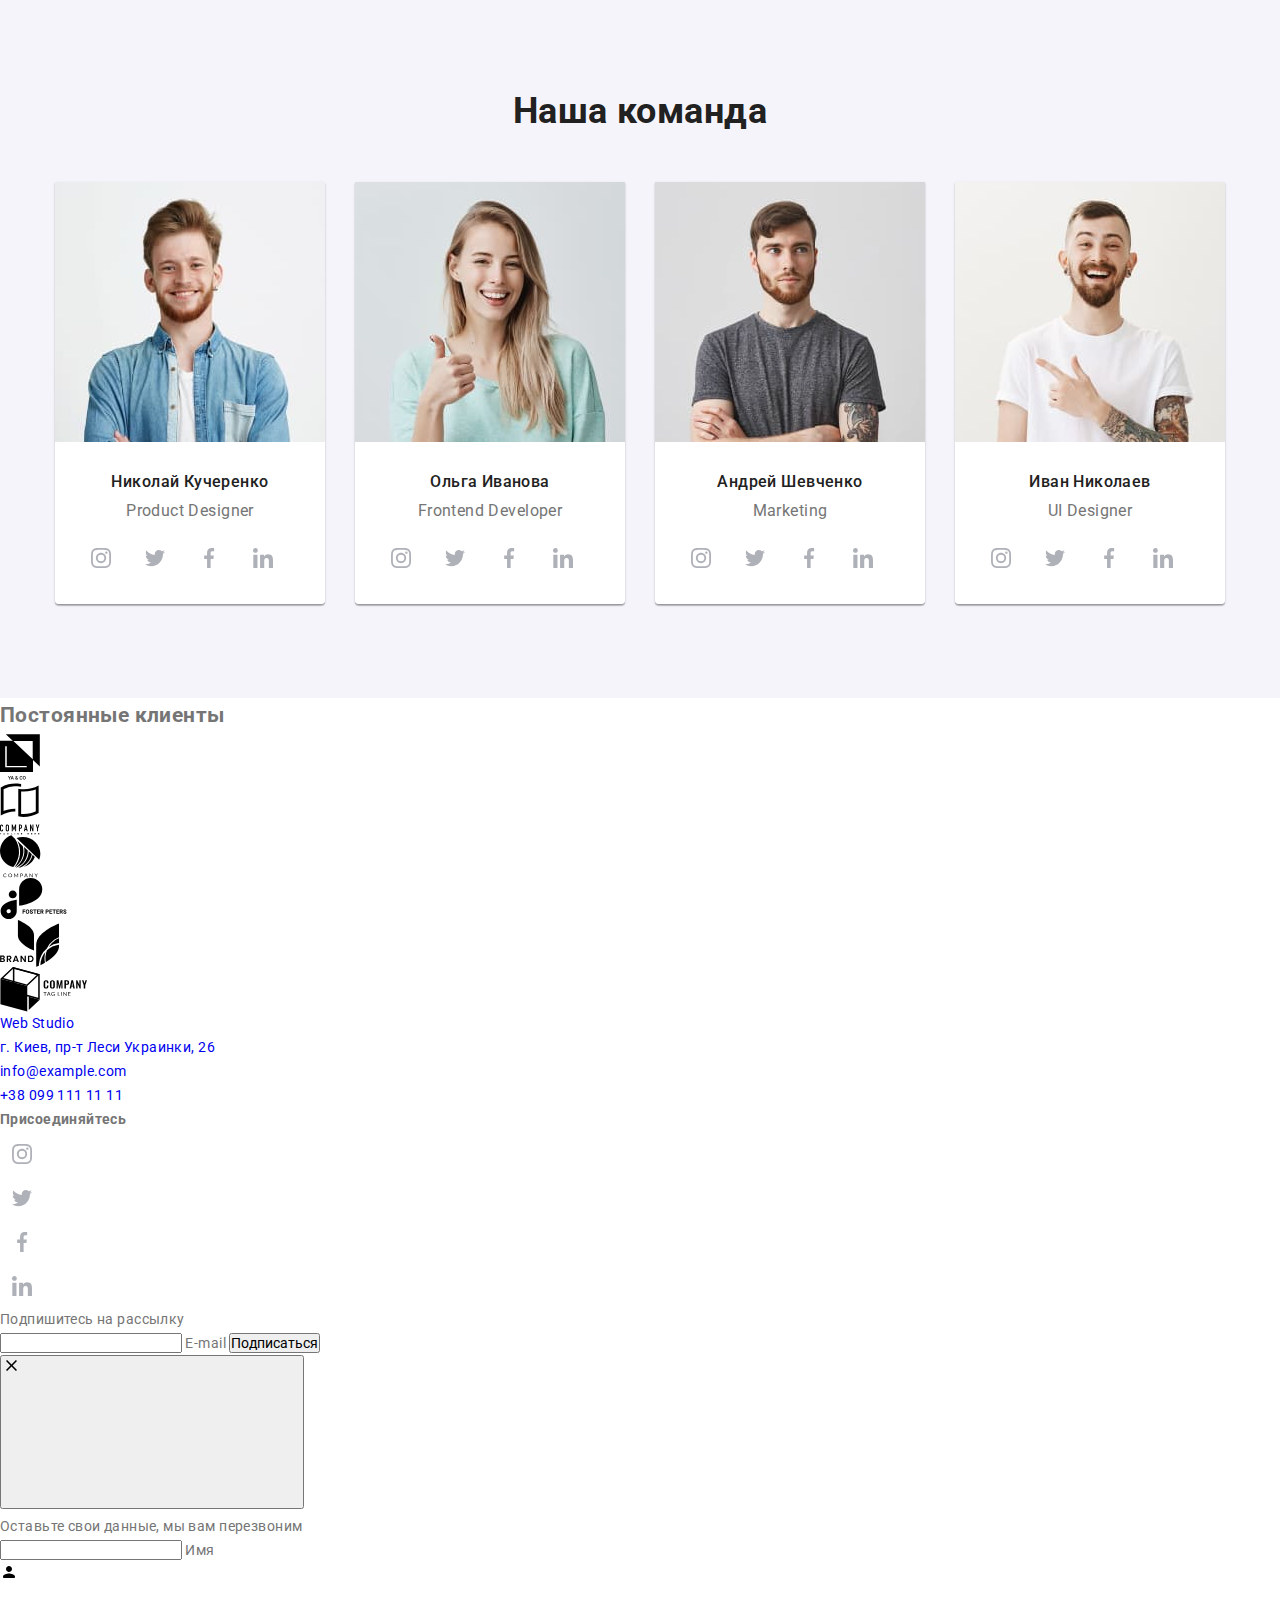
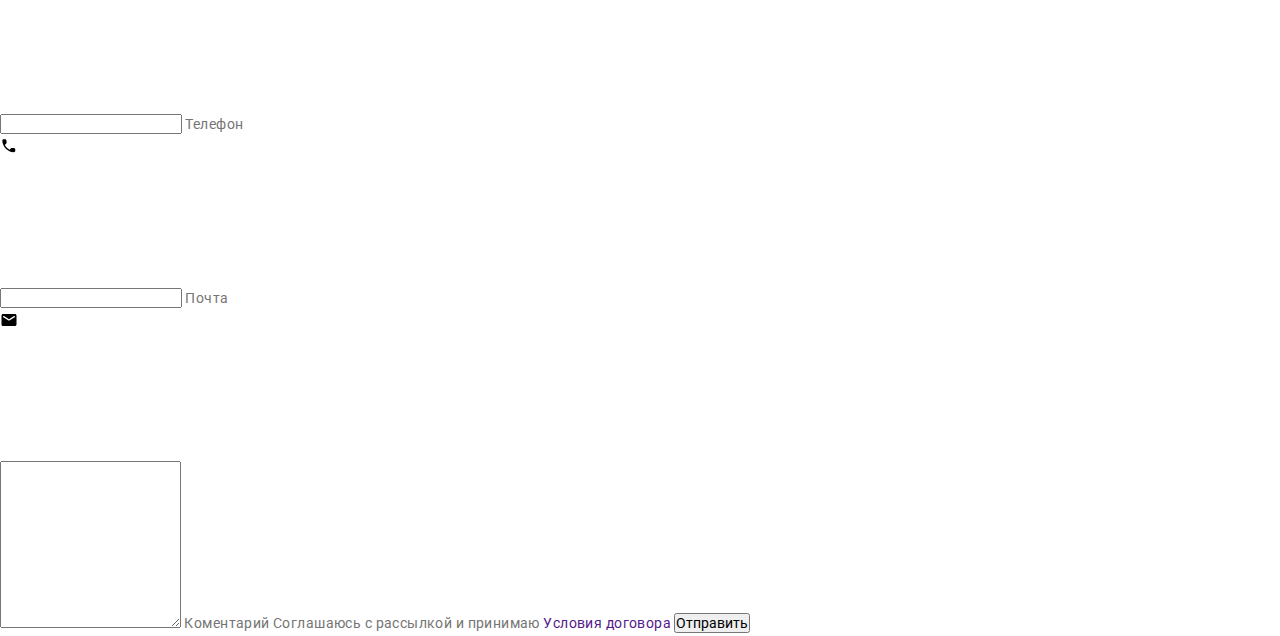
==== commit 9233d05b: "Оформление хедера ероя особенностей и команды," ====
--- a/index.html
+++ b/index.html
@@ -7,18 +7,18 @@
       rel="stylesheet"
       href="https://fonts.googleapis.com/css2?family=Roboto:wght@400;500;700;900&display=swap"
     />
-    <link
+    <!-- <link
       rel="stylesheet"
       href="https://cdnjs.cloudflare.com/ajax/libs/modern-normalize/0.6.0/modern-normalize.min.css"
-    />
-    <link rel="stylesheet" href="./css/styles.css" />
-    <title>Домашняя работа 6</title>
+    /> -->
+    <link rel="stylesheet" href="./css/main.min.css"/>
+    <title>Домашняя работа 7</title>
   </head>
 
   <body>
     <!-- Шапка -->
-    <header class="flex-box container">
-      <nav class="nav">
+    <header class="header">
+      <nav class="header-nav">
         <a href="./index.html" class="header-logo" aria-label="Логотип">
           <span>
             Web
@@ -43,7 +43,7 @@
           </li>
         </ul>
       </nav>
-      <address class="flex-box">
+      <address class="header-address">
         <ul class="address-list">
           <li>
             <a class="address-item" href="mailto:info@devstudio.com">
@@ -80,9 +80,9 @@
       </section>
 
       <!-- Особенности -->
-      <section class="container vertical-paddings">
+      <section class="features">
         <h2 class="features-title">Особенности</h2>
-        <ul class="flex-box">
+        <ul class="features-list">
           <li class="features-item">
             <h3 class="features-subtitle icon-antenna">
               Внимание к деталям
@@ -119,11 +119,11 @@
       </section>
 
       <!-- Чем мы занимаемся -->
-      <section class="container specialization">
+      <section class="specialization">
         <h2 class="specialization-title">Чем мы занимаемся</h2>
         <!-- как я понял, эти картинки, это ссылки на страницу порфолио с фильтром по категориям -->
         <ul class="specialization-list">
-          <li>
+          <li class="specialization-item">
             <a class="specialization-link" href="">
               <img
                 src="./images/desktop-applications.jpg"
@@ -131,10 +131,10 @@
                 width="370"
                 height="294"
               />
-              <span class="spec-desc">Десктопные приложения</span>
-            </a>
-          </li>
-          <li>
+              <span class="specialization-desc">Десктопные приложения</span>
+            </a>
+          </li>
+          <li class="specialization-item">
             <a class="specialization-link" href="">
               <img
                 src="./images/mobile-applications.jpg"
@@ -142,10 +142,10 @@
                 width="370"
                 height="294"
               />
-              <span class="spec-desc">Мобильные приложения</span>
-            </a>
-          </li>
-          <li>
+              <span class="specialization-desc">Мобильные приложения</span>
+            </a>
+          </li>
+          <li class="specialization-item">
             <a class="specialization-link" href="">
               <img
                 src="./images/design-solutions.jpg"
@@ -153,51 +153,51 @@
                 width="370"
                 height="294"
               />
-              <span class="spec-desc">Дизайнерские решения</span>
+              <span class="specialization-desc">Дизайнерские решения</span>
             </a>
           </li>
         </ul>
       </section>
 
       <!-- Наша команда -->
-      <section class="team vertical-paddings">
-        <div class="team-box container">
-          <h2 class="section-title">Наша команда</h2>
-          <ul class="team-list flex-box">
-            <li class="team-item team-card">
+      <section class="team">
+        <div class="team-section">
+          <h2 class="team-title">Наша команда</h2>
+          <ul class="team-list">
+            <li class="team-card">
               <img
                 src="./images/photo-nikolay-kucherenko.jpg"
                 alt="фото Николай Кучеренко"
                 width="270"
                 height="260"
               />
-              <div class="team-bio">
-                <h3 class="team-name">Николай Кучеренко</h3>
-                <p class="team-proffesion" lang="eu">Product Designer</p>
-                <ul class="bio-list flex-box">
-                  <li class="bio-item">
-                    <a class="bio-link" href="">
+              <div class="bio">
+                <h3 class="bio-name">Николай Кучеренко</h3>
+                <p class="bio-proffesion" lang="eu">Product Designer</p>
+                <ul class="social-list">
+                  <li class="social-item">
+                    <a class="social-link" href="">
                       <svg class="social-icon">
                         <use href="./images/sprite.svg#instagram"></use>
                       </svg>
                     </a>
                   </li>
-                  <li class="bio-item">
-                    <a class="bio-link" href="">
+                  <li class="social-item">
+                    <a class="social-link" href="">
                       <svg class="social-icon">
                         <use href="./images/sprite.svg#twitter"></use>
                       </svg>
                     </a>
                   </li>
-                  <li class="bio-item">
-                    <a class="bio-link" href="">
+                  <li class="social-item">
+                    <a class="social-link" href="">
                       <svg class="social-icon">
                         <use href="./images/sprite.svg#facebook"></use>
                       </svg>
                     </a>
                   </li>
-                  <li class="bio-item">
-                    <a class="bio-link" href="">
+                  <li class="social-item">
+                    <a class="social-link" href="">
                       <svg class="social-icon">
                         <use href="./images/sprite.svg#linkedin"></use>
                       </svg>
@@ -207,40 +207,40 @@
               </div>
             </li>
 
-            <li class="team-item team-card">
+            <li class="team-card">
               <img
                 src="./images/photo-olga-ivanova.jpg"
                 alt="фото Ольга Иванова"
                 width="270"
                 height="260"
               />
-              <div class="team-bio">
-                <h3 class="team-name">Ольга Иванова</h3>
-                <p class="team-proffesion" lang="eu">Frontend Developer</p>
-                <ul class="bio-list flex-box">
-                  <li class="bio-item">
-                    <a class="bio-link" href="">
+              <div class="bio">
+                <h3 class="bio-name">Ольга Иванова</h3>
+                <p class="bio-proffesion" lang="eu">Frontend Developer</p>
+                <ul class="social-list">
+                  <li class="social-item">
+                    <a class="social-link" href="">
                       <svg class="social-icon">
                         <use href="./images/sprite.svg#instagram"></use>
                       </svg>
                     </a>
                   </li>
-                  <li class="bio-item">
-                    <a class="bio-link" href="">
+                  <li class="social-item">
+                    <a class="social-link" href="">
                       <svg class="social-icon">
                         <use href="./images/sprite.svg#twitter"></use>
                       </svg>
                     </a>
                   </li>
-                  <li class="bio-item">
-                    <a class="bio-link" href="">
+                  <li class="social-item">
+                    <a class="social-link" href="">
                       <svg class="social-icon">
                         <use href="./images/sprite.svg#facebook"></use>
                       </svg>
                     </a>
                   </li>
-                  <li class="bio-item">
-                    <a class="bio-link" href="">
+                  <li class="social-item">
+                    <a class="social-link" href="">
                       <svg class="social-icon">
                         <use href="./images/sprite.svg#linkedin"></use>
                       </svg>
@@ -250,40 +250,40 @@
               </div>
             </li>
 
-            <li class="team-item team-card">
+            <li class="team-card">
               <img
                 src="./images/photo-andrey-shevchenko.jpg"
                 alt="фото Андрей Шевченко"
                 width="270"
                 height="260"
               />
-              <div class="team-bio">
-                <h3 class="team-name">Андрей Шевченко</h3>
-                <p class="team-proffesion" lang="eu">Marketing</p>
-                <ul class="bio-list flex-box">
-                  <li class="bio-item">
-                    <a class="bio-link" href="">
+              <div class="bio">
+                <h3 class="bio-name">Андрей Шевченко</h3>
+                <p class="bio-proffesion" lang="eu">Marketing</p>
+                <ul class="social-list">
+                  <li class="social-item">
+                    <a class="social-link" href="">
                       <svg class="social-icon">
                         <use href="./images/sprite.svg#instagram"></use>
                       </svg>
                     </a>
                   </li>
-                  <li class="bio-item">
-                    <a class="bio-link" href="">
+                  <li class="social-item">
+                    <a class="social-link" href="">
                       <svg class="social-icon">
                         <use href="./images/sprite.svg#twitter"></use>
                       </svg>
                     </a>
                   </li>
-                  <li class="bio-item">
-                    <a class="bio-link" href="">
+                  <li class="social-item">
+                    <a class="social-link" href="">
                       <svg class="social-icon">
                         <use href="./images/sprite.svg#facebook"></use>
                       </svg>
                     </a>
                   </li>
-                  <li class="bio-item">
-                    <a class="bio-link" href="">
+                  <li class="social-item">
+                    <a class="social-link" href="">
                       <svg class="social-icon">
                         <use href="./images/sprite.svg#linkedin"></use>
                       </svg>
@@ -300,33 +300,33 @@
                 width="270"
                 height="260"
               />
-              <div class="team-bio">
-                <h3 class="team-name">Иван Николаев</h3>
-                <p class="team-proffesion" lang="eu">UI Designer</p>
-                <ul class="bio-list flex-box">
-                  <li class="bio-item">
-                    <a class="bio-link" href="">
+              <div class="bio">
+                <h3 class="bio-name">Иван Николаев</h3>
+                <p class="bio-proffesion" lang="eu">UI Designer</p>
+                <ul class="social-list">
+                  <li class="social-item">
+                    <a class="social-link" href="">
                       <svg class="social-icon">
                         <use href="./images/sprite.svg#instagram"></use>
                       </svg>
                     </a>
                   </li>
-                  <li class="bio-item">
-                    <a class="bio-link" href="">
+                  <li class="social-item">
+                    <a class="social-link" href="">
                       <svg class="social-icon">
                         <use href="./images/sprite.svg#twitter"></use>
                       </svg>
                     </a>
                   </li>
-                  <li class="bio-item">
-                    <a class="bio-link" href="">
+                  <li class="social-item">
+                    <a class="social-link" href="">
                       <svg class="social-icon">
                         <use href="./images/sprite.svg#facebook"></use>
                       </svg>
                     </a>
                   </li>
-                  <li class="bio-item">
-                    <a class="bio-link" href="">
+                  <li class="social-item">
+                    <a class="social-link" href="">
                       <svg class="social-icon">
                         <use href="./images/sprite.svg#linkedin"></use>
                       </svg>
--- a/css/main.min.css
+++ b/css/main.min.css
@@ -0,0 +1,2 @@
+*,::after,::before{-webkit-box-sizing:border-box;box-sizing:border-box}:root{-moz-tab-size:4;-o-tab-size:4;tab-size:4}html{line-height:1.15;-webkit-text-size-adjust:100%}body{margin:0}body{font-family:system-ui,-apple-system,'Segoe UI',Roboto,Helvetica,Arial,sans-serif,'Apple Color Emoji','Segoe UI Emoji'}hr{height:0}abbr[title]{-webkit-text-decoration:underline dotted;text-decoration:underline dotted}b,strong{font-weight:bolder}code,kbd,pre,samp{font-family:SFMono-Regular,Consolas,'Liberation Mono',Menlo,monospace;font-size:1em}small{font-size:80%}sub,sup{font-size:75%;line-height:0;position:relative;vertical-align:baseline}sub{bottom:-.25em}sup{top:-.5em}button,input,optgroup,select,textarea{font-family:inherit;font-size:100%;line-height:1.15;margin:0}button,select{text-transform:none}[type=button],[type=reset],[type=submit],button{-webkit-appearance:button}[type=button]::-moz-focus-inner,[type=reset]::-moz-focus-inner,[type=submit]::-moz-focus-inner,button::-moz-focus-inner{border-style:none;padding:0}[type=button]:-moz-focusring,[type=reset]:-moz-focusring,[type=submit]:-moz-focusring,button:-moz-focusring{outline:1px dotted ButtonText}fieldset{padding:.35em .75em .625em}legend{padding:0}progress{vertical-align:baseline}[type=number]::-webkit-inner-spin-button,[type=number]::-webkit-outer-spin-button{height:auto}[type=search]{-webkit-appearance:textfield;outline-offset:-2px}[type=search]::-webkit-search-decoration{-webkit-appearance:none}::-webkit-file-upload-button{-webkit-appearance:button;font:inherit}summary{display:list-item}@font-face{font-family:"Raleway";font-style:normal;font-weight:700;font-display:swap;src:local("Raleway Bold"),local("Raleway-Bold"),url("../fonts/raleway-v16-latin-700.woff2") format("woff2"),url("../fonts/raleway-v16-latin-700.woff") format("woff")}.header,.header-nav,.nav-list,.header-address,.address-list,.address-item,.features-list,.team-list,.social-list{display:-webkit-box;display:-ms-flexbox;display:flex;-webkit-box-align:center;-ms-flex-align:center;align-items:center}.features,.team{padding-top:94px;padding-bottom:94px}.header,.features,.specialization,.team-section,.hero{margin-left:auto;margin-right:auto}.header,.features,.specialization,.team-section{width:1200px;padding-left:15px;padding-right:15px}.specialization-title,.team-title{margin-bottom:50px;color:#212121;font-weight:700;font-size:36px;line-height:1.17;text-align:center}html{-webkit-box-sizing:border-box;box-sizing:border-box}*,*::before,*::after{-webkit-box-sizing:inherit;box-sizing:inherit}body{font-family:"Roboto", sans-serif;color:#757575;font-weight:400;font-size:14px;line-height:1.71;letter-spacing:0.03em}h1,h2,h3,p{margin-top:0px;margin-bottom:0px}button,address{font-family:inherit;font-style:normal}ul,button,input{margin-top:0px;margin-bottom:0px;list-style:none;padding:0px}a{font-family:inherit;text-decoration:none}svg{display:block}.visually-hidden{position:absolute;width:1px;height:1px;margin:-1px;border:0;padding:0;clip:rect(0 0 0 0);overflow:hidden}.header-logo{display:block;padding-top:24px;padding-bottom:25px;margin-right:85px;font-family:"Raleway", sans-serif;font-weight:700;font-size:26px;line-height:1.19;color:#000}.header-logo>span{color:#2196f3}.header-nav{color:#212121}.nav-list>li:not(:last-child){margin-right:50px}.nav-link{display:block;padding-top:32px;padding-bottom:32px;font-weight:500;font-size:14px;line-height:1.14;letter-spacing:0.02em;color:#212121;fill:none;-webkit-transition:color 250ms cubic-bezier(0.4, 0, 0.2, 1);transition:color 250ms cubic-bezier(0.4, 0, 0.2, 1)}.nav-link:hover,.nav-link:focus{color:#2196f3;fill:#2196f3}.current-page{color:#2196f3;position:relative}.current-page>p::after{content:"";position:absolute;bottom:0;left:0;display:block;width:100%;height:4px;border-radius:2px;background-color:#2196f3}.header-address{margin-left:auto}.address-list{margin-left:auto}.address-list>li+li{margin-left:30px}.address-list>li:hover{color:#2196f3}.address-item{color:#757575;fill:#757575;padding-top:32px;padding-bottom:32px;font-weight:500;font-size:14px;line-height:1.14;letter-spacing:0.02em;-webkit-transition:color 250ms cubic-bezier(0.4, 0, 0.2, 1),fill 250ms cubic-bezier(0.4, 0, 0.2, 1);transition:color 250ms cubic-bezier(0.4, 0, 0.2, 1),fill 250ms cubic-bezier(0.4, 0, 0.2, 1)}.address-item>svg{margin-right:10px}.address-item:hover,.address-item:focus{color:#2196f3;fill:#2196f3}.hero{max-width:1600px;height:600px;padding-top:200px;padding-bottom:200px;background-image:-webkit-gradient(linear, left top, left bottom, from(rgba(47,48,58,0.8)), to(rgba(47,48,58,0.8))),url(../images/hero-background.jpg);background-image:linear-gradient(rgba(47,48,58,0.8), rgba(47,48,58,0.8)),url(../images/hero-background.jpg);text-align:center}.hero-title{margin-bottom:30px;color:#fff;font-weight:900;font-size:44px;line-height:1.36;text-align:center;letter-spacing:0.06em;text-transform:uppercase}.button-order{padding:10px 52px;color:#fff;background-color:#2196f3;border:transparent;border-radius:4px;-webkit-box-shadow:0px 4px 4px rgba(0,0,0,0.15);box-shadow:0px 4px 4px rgba(0,0,0,0.15);font-weight:700;font-size:16px;line-height:1.87;letter-spacing:0.06em}.features-title{display:none}.features-item:not(:last-child){margin-right:30px}.features-subtitle{margin-bottom:10px;color:#212121;font-weight:700;font-size:14px;line-height:1.14;text-transform:uppercase}.features-subtitle::before{content:"";display:block;width:270px;height:120px;background-color:#f5f4fa;background-repeat:no-repeat;background-position:center;border-radius:4px;margin-bottom:30px}.icon-antenna::before{content:"";background-image:url(../../images/icon-antenna.svg)}.icon-clock::before{content:"";background-image:url(../../images/icon-clock.svg)}.icon-diagram::before{content:"";background-image:url(../../images/icon-diagram.svg)}.icon-astronaut::before{content:"";background-image:url(../../images/icon-astronaut.svg)}.specialization{padding-bottom:94px}.specialization-title{margin-bottom:50px}.specialization-list{display:-webkit-box;display:-ms-flexbox;display:flex}.specialization-item{position:relative}.specialization-item+.specialization-item{margin-left:30px}.specialization-link{font-size:0px;display:block}.specialization-desc{position:absolute;bottom:0;left:0;width:370px;padding-top:27px;padding-bottom:27px;font-weight:700;font-size:14px;line-height:1.17;text-align:center;text-transform:uppercase;color:#fff;background-color:rgba(47,48,58,0.8)}.team{background-color:#f5f4fa}.team-card{width:270px;font-size:0px;-webkit-box-shadow:0px 2px 1px rgba(0,0,0,0.2),0px 1px 1px rgba(0,0,0,0.14),0px 1px 3px rgba(0,0,0,0.12);box-shadow:0px 2px 1px rgba(0,0,0,0.2),0px 1px 1px rgba(0,0,0,0.14),0px 1px 3px rgba(0,0,0,0.12);border-radius:0px 0px 4px 4px}.team-card:not(:last-child){margin-right:30px}.bio{padding-top:30px;padding-bottom:24px;padding-left:24px;padding-right:24px;background-color:#fff;border-radius:0px 0px 4px 4px}.bio-name{margin-bottom:10px;color:#212121;font-weight:500;font-size:16px;line-height:1.19;text-align:center}.bio-proffesion{margin-bottom:16px;font-size:16px;line-height:1.19;text-align:center}.social-list>li:not(:last-child){margin-right:10px}.social-link{display:block;padding:12px;fill:#afb1b8;border-radius:50%;-webkit-transition:background-color 250ms cubic-bezier(0.4, 0, 0.2, 1),fill 250ms cubic-bezier(0.4, 0, 0.2, 1);transition:background-color 250ms cubic-bezier(0.4, 0, 0.2, 1),fill 250ms cubic-bezier(0.4, 0, 0.2, 1)}.social-link:hover,.social-link:focus{background-color:#2196f3;fill:#2196f3}.social-link:not(:last-child){margin-right:10px}.social-icon{width:20px;height:20px}
+/*# sourceMappingURL=main.min.css.map */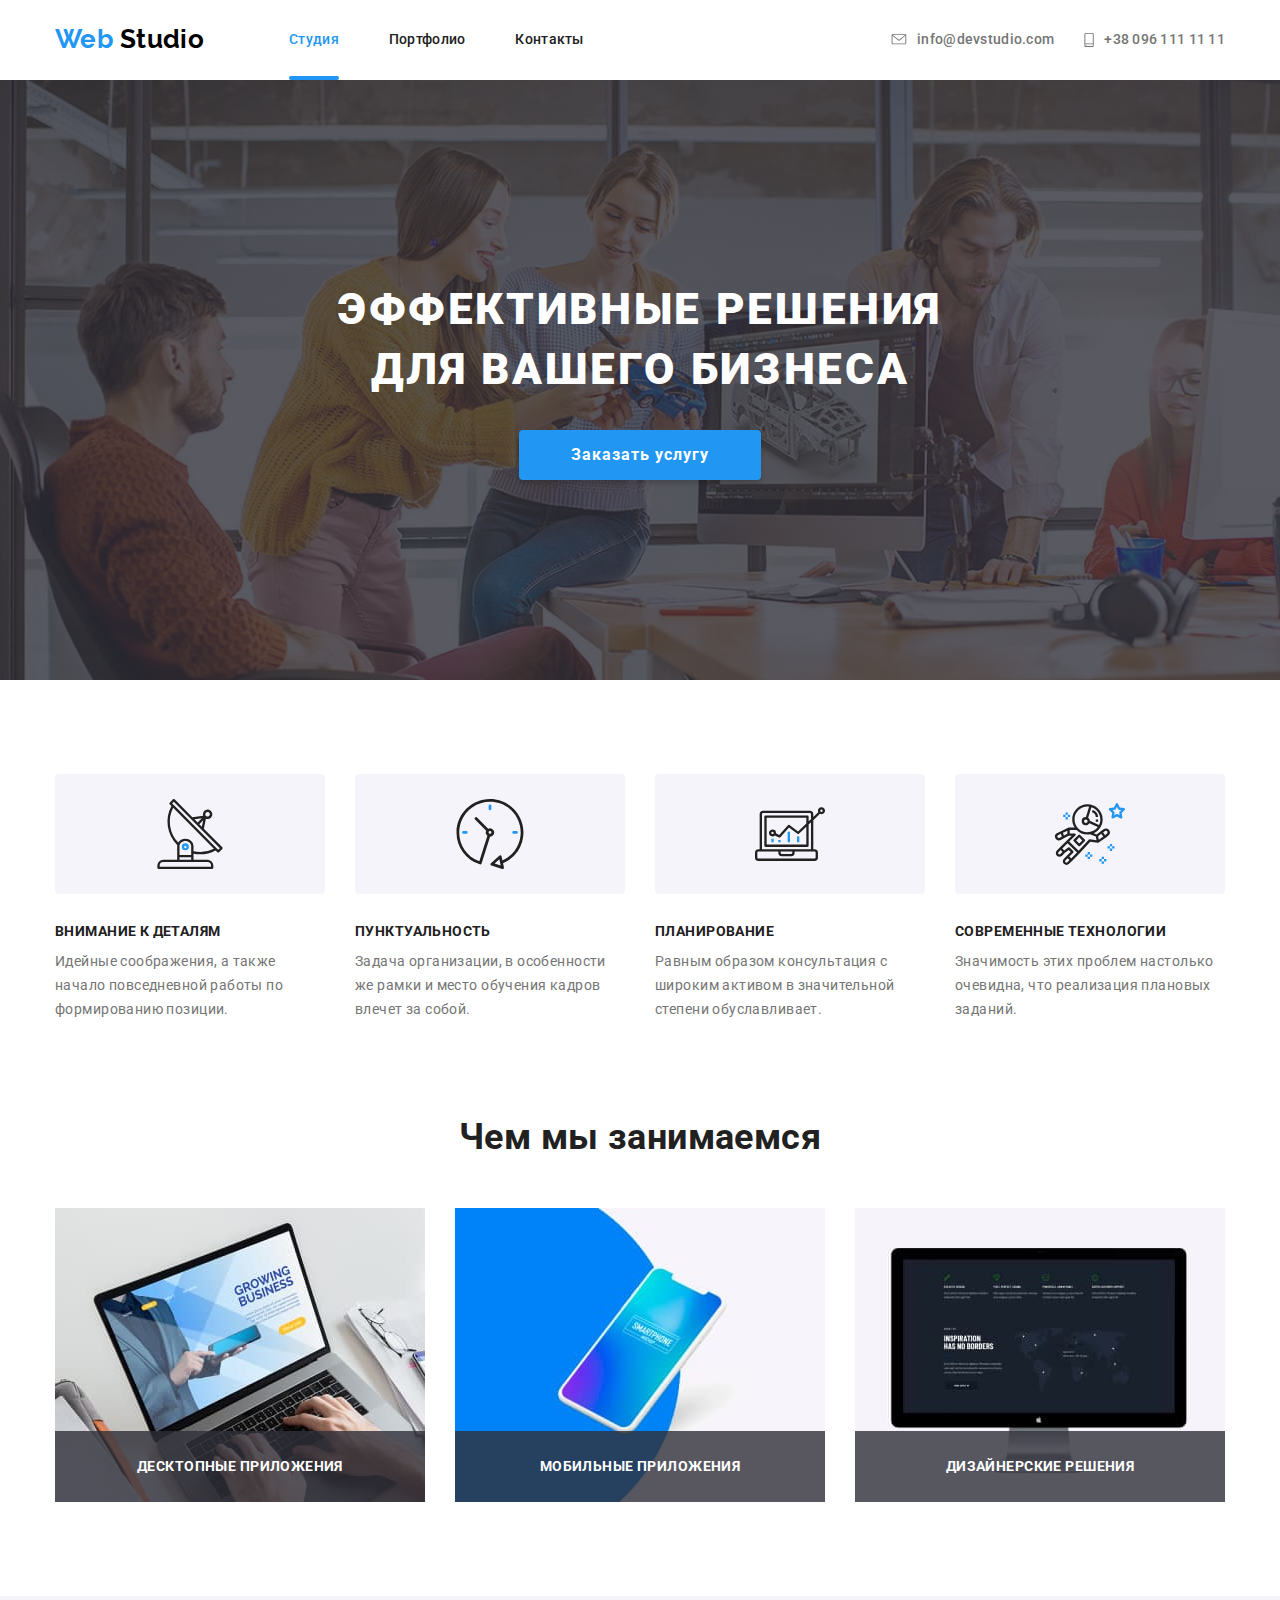
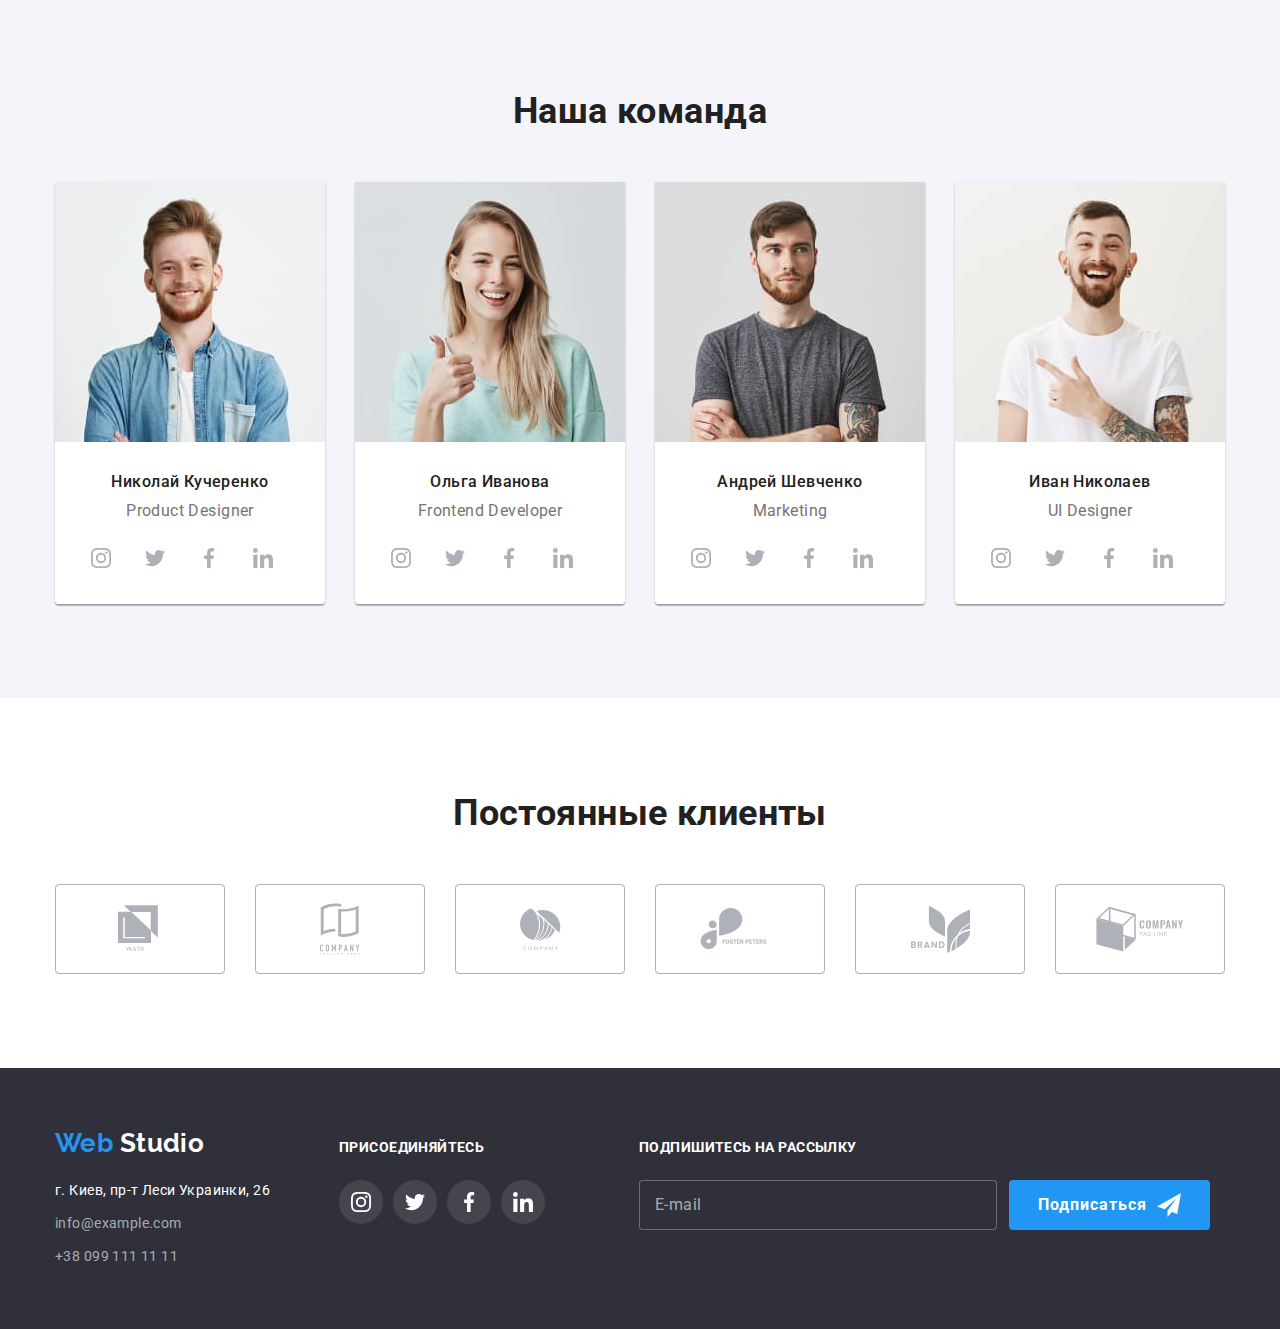
==== commit 9c7a1167: "окончание работы" ====
--- a/index.html
+++ b/index.html
@@ -11,7 +11,7 @@
       rel="stylesheet"
       href="https://cdnjs.cloudflare.com/ajax/libs/modern-normalize/0.6.0/modern-normalize.min.css"
     /> -->
-    <link rel="stylesheet" href="./css/main.min.css"/>
+    <link rel="stylesheet" href="./css/main.min.css" />
     <title>Домашняя работа 7</title>
   </head>
 
@@ -340,47 +340,47 @@
       </section>
 
       <!-- Постоянные клиенты -->
-      <section class="clients container vertical-paddings">
-        <h2 class="section-title">Постоянные клиенты</h2>
-        <ul class="clients-list flex-box">
-          <li class="client-item">
-            <a href="" class="client-link">
-              <svg class="client-icon-1" width="44px" height="49px">
+      <section class="clients">
+        <h2 class="clients-title">Постоянные клиенты</h2>
+        <ul class="clients-list">
+          <li class="clients-item">
+            <a href="" class="clients-link">
+              <svg class="clients-icon" width="44px" height="49px">
                 <use href="./images/sprite.svg#logo-1"></use>
               </svg>
             </a>
           </li>
-          <li class="client-item">
-            <a class="client-link" href="">
-              <svg class="client-icon" width="40px" height="52px">
+          <li class="clients-item">
+            <a class="clients-link" href="">
+              <svg class="clients-icon" width="40px" height="52px">
                 <use href="./images/sprite.svg#logo-2"></use>
               </svg>
             </a>
           </li>
-          <li class="client-item">
-            <a href="" class="client-link">
-              <svg class="client-icon" width="41px" height="43px">
+          <li class="clients-item">
+            <a href="" class="clients-link">
+              <svg class="clients-icon" width="41px" height="43px">
                 <use href="./images/sprite.svg#logo-3"></use>
               </svg>
             </a>
           </li>
-          <li class="client-item">
-            <a href="" class="client-link">
-              <svg class="client-icon" width="80px" height="42px">
+          <li class="clients-item">
+            <a href="" class="clients-link">
+              <svg class="clients-icon" width="80px" height="42px">
                 <use href="./images/sprite.svg#logo-4"></use>
               </svg>
             </a>
           </li>
-          <li class="client-item">
-            <a href="" class="client-link">
-              <svg class="client-icon" width="59px" height="47px">
+          <li class="clients-item">
+            <a href="" class="clients-link">
+              <svg class="clients-icon" width="59px" height="47px">
                 <use href="./images/sprite.svg#logo-5"></use>
               </svg>
             </a>
           </li>
-          <li class="client-item">
-            <a href="" class="client-link">
-              <svg class="client-icon" width="88px" height="45px">
+          <li class="clients-item">
+            <a href="" class="clients-link">
+              <svg class="clients-icon" width="88px" height="45px">
                 <use href="./images/sprite.svg#logo-6"></use>
               </svg>
             </a>
@@ -391,8 +391,8 @@
 
     <!-- футер -->
 
-    <footer class="footer-background">
-      <div class="container flex-box">
+    <footer class="footer">
+      <div class="footer-wrapper">
         <!-- контакты -->
         <div class="footer-contacts">
           <a
@@ -404,23 +404,25 @@
             Studio
           </a>
           <address class="footer-address">
-            <ul>
-              <li>
+            <ul class="footer-address-list">
+              <li class="footer-address-item">
                 <a
-                  class="footer-city"
+                  class="footer-address-link city"
                   href="https://goo.gl/maps/y2QhBPSRQjRxSZP76"
                   target="_blank"
                 >
                   г. Киев, пр-т Леси Украинки, 26
                 </a>
               </li>
-              <li>
-                <a class="footer-mail" href="mailto:info@example.com"
+              <li class="footer-address-item">
+                <a
+                  class="footer-address-link email"
+                  href="mailto:info@example.com"
                   >info@example.com</a
                 >
               </li>
-              <li>
-                <a class="footer-phone" href="tel:+380991111111"
+              <li class="footer-address-item">
+                <a class="footer-address-link tel" href="tel:+380991111111"
                   >+38 099 111 11 11</a
                 >
               </li>
@@ -430,34 +432,32 @@
 
         <!-- Соц. ссылки -->
         <div class="footer-social">
-          <p>
-            <b class="footer-subtitle">Присоединяйтесь</b>
-          </p>
-          <ul class="flex-box">
-            <li class="social-item">
-              <a class="social-link" href="">
-                <svg class="social-icon">
+          <b class="footer-social-subtitle">Присоединяйтесь</b>
+          <ul class="footer-social-list">
+            <li class="footer-social-item">
+              <a class="footer-social-link" href="">
+                <svg class="footer-social-icon">
                   <use href="./images/sprite.svg#instagram"></use>
                 </svg>
               </a>
             </li>
-            <li class="social-item">
-              <a class="social-link" href="">
-                <svg class="social-icon">
+            <li class="footer-social-item">
+              <a class="footer-social-link" href="">
+                <svg class="footer-social-icon">
                   <use href="./images/sprite.svg#twitter"></use>
                 </svg>
               </a>
             </li>
-            <li class="social-item">
-              <a class="social-link" href="">
-                <svg class="social-icon">
+            <li class="footer-social-item">
+              <a class="footer-social-link" href="">
+                <svg class="footer-social-icon">
                   <use href="./images/sprite.svg#facebook"></use>
                 </svg>
               </a>
             </li>
-            <li class="social-item">
-              <a class="social-link" href="">
-                <svg class="social-icon">
+            <li class="footer-social-item">
+              <a class="footer-social-link" href="">
+                <svg class="footer-social-icon">
                   <use href="./images/sprite.svg#linkedin"></use>
                 </svg>
               </a>
@@ -466,13 +466,12 @@
         </div>
 
         <!-- Форма подпишись -->
-
         <form class="form-subscribe">
-          <span class="footer-subtitle">
+          <b class="form-subtitle">
             Подпишитесь на рассылку
-          </span>
-          <div class="subscribe-field flex-box">
-            <label class="">
+          </b>
+          <div class="form-wrapper">
+            <label class="form-lebel">
               <input
                 class="form-field"
                 type="text"
@@ -480,13 +479,10 @@
                 placeholder=" "
                 autocomplete="email"
               />
-              <span class="subscribe-tooltip">E-mail</span>
+              <span class="form-tooltip">E-mail</span>
             </label>
             <button class="subscribe-button" type="button">
               <span>Подписаться</span>
-              <!-- <svg class="sign-icon">
-                  <use href="./images/sprite.svg#send"></use>
-                </svg> -->
             </button>
           </div>
         </form>
@@ -495,16 +491,16 @@
 
     <!-- Бекдроп -->
 
-    <div class="backdrop is-hidden" data-modal>
+    <div class="modal-backdrop is-hidden" data-modal>
       <div class="modal-window">
-        <button class="close-modal" data-modal-close>
-          <svg class="close-icon">
+        <button class="modal-close" data-modal-close>
+          <svg class="modal-close-icon">
             <use href="./images/sprite.svg#close"></use>
           </svg>
         </button>
-        
+
         <form class="form-order">
-          <p class="form-text">Оставьте свои данные, мы вам перезвоним</p>
+          <b class="form-text">Оставьте свои данные, мы вам перезвоним</b>
 
           <div class="flex-vertical" role="group">
             <label class="form-input">
@@ -564,13 +560,13 @@
               />
               <span class="checkbox-icon"></span>
 
-              <span class="agreement-description">
+              <span class="license-description">
                 Соглашаюсь с рассылкой и принимаю
                 <a class="license-link" href="">Условия договора </a>
-                </span>
+              </span>
             </label>
-            <button class="order-send" type="button">Отправить</button>
-          </div>         
+            <button class="form-send" type="button">Отправить</button>
+          </div>
         </form>
       </div>
     </div>
--- a/css/main.min.css
+++ b/css/main.min.css
@@ -1,2 +1,2 @@
-*,::after,::before{-webkit-box-sizing:border-box;box-sizing:border-box}:root{-moz-tab-size:4;-o-tab-size:4;tab-size:4}html{line-height:1.15;-webkit-text-size-adjust:100%}body{margin:0}body{font-family:system-ui,-apple-system,'Segoe UI',Roboto,Helvetica,Arial,sans-serif,'Apple Color Emoji','Segoe UI Emoji'}hr{height:0}abbr[title]{-webkit-text-decoration:underline dotted;text-decoration:underline dotted}b,strong{font-weight:bolder}code,kbd,pre,samp{font-family:SFMono-Regular,Consolas,'Liberation Mono',Menlo,monospace;font-size:1em}small{font-size:80%}sub,sup{font-size:75%;line-height:0;position:relative;vertical-align:baseline}sub{bottom:-.25em}sup{top:-.5em}button,input,optgroup,select,textarea{font-family:inherit;font-size:100%;line-height:1.15;margin:0}button,select{text-transform:none}[type=button],[type=reset],[type=submit],button{-webkit-appearance:button}[type=button]::-moz-focus-inner,[type=reset]::-moz-focus-inner,[type=submit]::-moz-focus-inner,button::-moz-focus-inner{border-style:none;padding:0}[type=button]:-moz-focusring,[type=reset]:-moz-focusring,[type=submit]:-moz-focusring,button:-moz-focusring{outline:1px dotted ButtonText}fieldset{padding:.35em .75em .625em}legend{padding:0}progress{vertical-align:baseline}[type=number]::-webkit-inner-spin-button,[type=number]::-webkit-outer-spin-button{height:auto}[type=search]{-webkit-appearance:textfield;outline-offset:-2px}[type=search]::-webkit-search-decoration{-webkit-appearance:none}::-webkit-file-upload-button{-webkit-appearance:button;font:inherit}summary{display:list-item}@font-face{font-family:"Raleway";font-style:normal;font-weight:700;font-display:swap;src:local("Raleway Bold"),local("Raleway-Bold"),url("../fonts/raleway-v16-latin-700.woff2") format("woff2"),url("../fonts/raleway-v16-latin-700.woff") format("woff")}.header,.header-nav,.nav-list,.header-address,.address-list,.address-item,.features-list,.team-list,.social-list{display:-webkit-box;display:-ms-flexbox;display:flex;-webkit-box-align:center;-ms-flex-align:center;align-items:center}.features,.team{padding-top:94px;padding-bottom:94px}.header,.features,.specialization,.team-section,.hero{margin-left:auto;margin-right:auto}.header,.features,.specialization,.team-section{width:1200px;padding-left:15px;padding-right:15px}.specialization-title,.team-title{margin-bottom:50px;color:#212121;font-weight:700;font-size:36px;line-height:1.17;text-align:center}html{-webkit-box-sizing:border-box;box-sizing:border-box}*,*::before,*::after{-webkit-box-sizing:inherit;box-sizing:inherit}body{font-family:"Roboto", sans-serif;color:#757575;font-weight:400;font-size:14px;line-height:1.71;letter-spacing:0.03em}h1,h2,h3,p{margin-top:0px;margin-bottom:0px}button,address{font-family:inherit;font-style:normal}ul,button,input{margin-top:0px;margin-bottom:0px;list-style:none;padding:0px}a{font-family:inherit;text-decoration:none}svg{display:block}.visually-hidden{position:absolute;width:1px;height:1px;margin:-1px;border:0;padding:0;clip:rect(0 0 0 0);overflow:hidden}.header-logo{display:block;padding-top:24px;padding-bottom:25px;margin-right:85px;font-family:"Raleway", sans-serif;font-weight:700;font-size:26px;line-height:1.19;color:#000}.header-logo>span{color:#2196f3}.header-nav{color:#212121}.nav-list>li:not(:last-child){margin-right:50px}.nav-link{display:block;padding-top:32px;padding-bottom:32px;font-weight:500;font-size:14px;line-height:1.14;letter-spacing:0.02em;color:#212121;fill:none;-webkit-transition:color 250ms cubic-bezier(0.4, 0, 0.2, 1);transition:color 250ms cubic-bezier(0.4, 0, 0.2, 1)}.nav-link:hover,.nav-link:focus{color:#2196f3;fill:#2196f3}.current-page{color:#2196f3;position:relative}.current-page>p::after{content:"";position:absolute;bottom:0;left:0;display:block;width:100%;height:4px;border-radius:2px;background-color:#2196f3}.header-address{margin-left:auto}.address-list{margin-left:auto}.address-list>li+li{margin-left:30px}.address-list>li:hover{color:#2196f3}.address-item{color:#757575;fill:#757575;padding-top:32px;padding-bottom:32px;font-weight:500;font-size:14px;line-height:1.14;letter-spacing:0.02em;-webkit-transition:color 250ms cubic-bezier(0.4, 0, 0.2, 1),fill 250ms cubic-bezier(0.4, 0, 0.2, 1);transition:color 250ms cubic-bezier(0.4, 0, 0.2, 1),fill 250ms cubic-bezier(0.4, 0, 0.2, 1)}.address-item>svg{margin-right:10px}.address-item:hover,.address-item:focus{color:#2196f3;fill:#2196f3}.hero{max-width:1600px;height:600px;padding-top:200px;padding-bottom:200px;background-image:-webkit-gradient(linear, left top, left bottom, from(rgba(47,48,58,0.8)), to(rgba(47,48,58,0.8))),url(../images/hero-background.jpg);background-image:linear-gradient(rgba(47,48,58,0.8), rgba(47,48,58,0.8)),url(../images/hero-background.jpg);text-align:center}.hero-title{margin-bottom:30px;color:#fff;font-weight:900;font-size:44px;line-height:1.36;text-align:center;letter-spacing:0.06em;text-transform:uppercase}.button-order{padding:10px 52px;color:#fff;background-color:#2196f3;border:transparent;border-radius:4px;-webkit-box-shadow:0px 4px 4px rgba(0,0,0,0.15);box-shadow:0px 4px 4px rgba(0,0,0,0.15);font-weight:700;font-size:16px;line-height:1.87;letter-spacing:0.06em}.features-title{display:none}.features-item:not(:last-child){margin-right:30px}.features-subtitle{margin-bottom:10px;color:#212121;font-weight:700;font-size:14px;line-height:1.14;text-transform:uppercase}.features-subtitle::before{content:"";display:block;width:270px;height:120px;background-color:#f5f4fa;background-repeat:no-repeat;background-position:center;border-radius:4px;margin-bottom:30px}.icon-antenna::before{content:"";background-image:url(../../images/icon-antenna.svg)}.icon-clock::before{content:"";background-image:url(../../images/icon-clock.svg)}.icon-diagram::before{content:"";background-image:url(../../images/icon-diagram.svg)}.icon-astronaut::before{content:"";background-image:url(../../images/icon-astronaut.svg)}.specialization{padding-bottom:94px}.specialization-title{margin-bottom:50px}.specialization-list{display:-webkit-box;display:-ms-flexbox;display:flex}.specialization-item{position:relative}.specialization-item+.specialization-item{margin-left:30px}.specialization-link{font-size:0px;display:block}.specialization-desc{position:absolute;bottom:0;left:0;width:370px;padding-top:27px;padding-bottom:27px;font-weight:700;font-size:14px;line-height:1.17;text-align:center;text-transform:uppercase;color:#fff;background-color:rgba(47,48,58,0.8)}.team{background-color:#f5f4fa}.team-card{width:270px;font-size:0px;-webkit-box-shadow:0px 2px 1px rgba(0,0,0,0.2),0px 1px 1px rgba(0,0,0,0.14),0px 1px 3px rgba(0,0,0,0.12);box-shadow:0px 2px 1px rgba(0,0,0,0.2),0px 1px 1px rgba(0,0,0,0.14),0px 1px 3px rgba(0,0,0,0.12);border-radius:0px 0px 4px 4px}.team-card:not(:last-child){margin-right:30px}.bio{padding-top:30px;padding-bottom:24px;padding-left:24px;padding-right:24px;background-color:#fff;border-radius:0px 0px 4px 4px}.bio-name{margin-bottom:10px;color:#212121;font-weight:500;font-size:16px;line-height:1.19;text-align:center}.bio-proffesion{margin-bottom:16px;font-size:16px;line-height:1.19;text-align:center}.social-list>li:not(:last-child){margin-right:10px}.social-link{display:block;padding:12px;fill:#afb1b8;border-radius:50%;-webkit-transition:background-color 250ms cubic-bezier(0.4, 0, 0.2, 1),fill 250ms cubic-bezier(0.4, 0, 0.2, 1);transition:background-color 250ms cubic-bezier(0.4, 0, 0.2, 1),fill 250ms cubic-bezier(0.4, 0, 0.2, 1)}.social-link:hover,.social-link:focus{background-color:#2196f3;fill:#2196f3}.social-link:not(:last-child){margin-right:10px}.social-icon{width:20px;height:20px}
+*,::after,::before{-webkit-box-sizing:border-box;box-sizing:border-box}:root{-moz-tab-size:4;-o-tab-size:4;tab-size:4}html{line-height:1.15;-webkit-text-size-adjust:100%}body{margin:0}body{font-family:system-ui,-apple-system,'Segoe UI',Roboto,Helvetica,Arial,sans-serif,'Apple Color Emoji','Segoe UI Emoji'}hr{height:0}abbr[title]{-webkit-text-decoration:underline dotted;text-decoration:underline dotted}b,strong{font-weight:bolder}code,kbd,pre,samp{font-family:SFMono-Regular,Consolas,'Liberation Mono',Menlo,monospace;font-size:1em}small{font-size:80%}sub,sup{font-size:75%;line-height:0;position:relative;vertical-align:baseline}sub{bottom:-.25em}sup{top:-.5em}button,input,optgroup,select,textarea{font-family:inherit;font-size:100%;line-height:1.15;margin:0}button,select{text-transform:none}[type=button],[type=reset],[type=submit],button{-webkit-appearance:button}[type=button]::-moz-focus-inner,[type=reset]::-moz-focus-inner,[type=submit]::-moz-focus-inner,button::-moz-focus-inner{border-style:none;padding:0}[type=button]:-moz-focusring,[type=reset]:-moz-focusring,[type=submit]:-moz-focusring,button:-moz-focusring{outline:1px dotted ButtonText}fieldset{padding:.35em .75em .625em}legend{padding:0}progress{vertical-align:baseline}[type=number]::-webkit-inner-spin-button,[type=number]::-webkit-outer-spin-button{height:auto}[type=search]{-webkit-appearance:textfield;outline-offset:-2px}[type=search]::-webkit-search-decoration{-webkit-appearance:none}::-webkit-file-upload-button{-webkit-appearance:button;font:inherit}summary{display:list-item}@font-face{font-family:"Raleway";font-style:normal;font-weight:700;font-display:swap;src:local("Raleway Bold"),local("Raleway-Bold"),url("../fonts/raleway-v16-latin-700.woff2") format("woff2"),url("../fonts/raleway-v16-latin-700.woff") format("woff")}.header,.header-nav,.nav-list,.header-address,.address-list,.address-item,.features-list,.team-list,.social-list,.clients-list,.footer-wrapper,.footer-social-list,.footer .form-wrapper,.footer .subscribe-button>span,.flex-vertical,.license-agreement{display:-webkit-box;display:-ms-flexbox;display:flex;-webkit-box-align:center;-ms-flex-align:center;align-items:center}.features,.team,.clients{padding-top:94px;padding-bottom:94px}.header,.features,.specialization,.team-section,.clients,.footer-wrapper,.hero{margin-left:auto;margin-right:auto}.header,.features,.specialization,.team-section,.clients,.footer-wrapper{width:1200px;padding-left:15px;padding-right:15px}.specialization-title,.team-title,.clients-title{margin-bottom:50px;color:#212121;font-weight:700;font-size:36px;line-height:1.17;text-align:center}.social-icon,.footer-social-icon{width:20px;height:20px}.footer-social-subtitle,.footer .form-subtitle{display:block;margin-bottom:20px;color:#fff;font-weight:700;text-transform:uppercase}html{-webkit-box-sizing:border-box;box-sizing:border-box}*,*::before,*::after{-webkit-box-sizing:inherit;box-sizing:inherit}body{font-family:"Roboto", sans-serif;color:#757575;font-weight:400;font-size:14px;line-height:1.71;letter-spacing:0.03em}h1,h2,h3,p{margin-top:0px;margin-bottom:0px}button,address{font-family:inherit;font-style:normal}ul,button,input{margin-top:0px;margin-bottom:0px;list-style:none;padding:0px}a{font-family:inherit;text-decoration:none}svg{display:block}.border-buttom{border-bottom:1px solid #ececec}.visually-hidden{position:absolute;width:1px;height:1px;margin:-1px;border:0;padding:0;clip:rect(0 0 0 0);overflow:hidden}.header-logo,.footer-logo{display:block;font-family:"Raleway", sans-serif;font-weight:700;font-size:26px;line-height:1.19;color:#000}.header-logo>span,.footer-logo>span{color:#2196f3}.header-logo{padding-top:24px;padding-bottom:25px;margin-right:85px}.header-nav{color:#212121}.nav-list>li:not(:last-child){margin-right:50px}.nav-link{display:block;padding-top:32px;padding-bottom:32px;font-weight:500;font-size:14px;line-height:1.14;letter-spacing:0.02em;color:#212121;fill:none;-webkit-transition:color 250ms cubic-bezier(0.4, 0, 0.2, 1);transition:color 250ms cubic-bezier(0.4, 0, 0.2, 1)}.nav-link:hover,.nav-link:focus{color:#2196f3}.current-page{color:#2196f3;position:relative}.current-page>p::after{content:"";position:absolute;bottom:0;left:0;display:block;width:100%;height:4px;border-radius:2px;background-color:#2196f3}.header-address{margin-left:auto}.address-list{margin-left:auto}.address-list>li+li{margin-left:30px}.address-list>li:hover{color:#2196f3}.address-item{color:#757575;fill:#757575;padding-top:32px;padding-bottom:32px;font-weight:500;font-size:14px;line-height:1.14;letter-spacing:0.02em;-webkit-transition:color 250ms cubic-bezier(0.4, 0, 0.2, 1),fill 250ms cubic-bezier(0.4, 0, 0.2, 1);transition:color 250ms cubic-bezier(0.4, 0, 0.2, 1),fill 250ms cubic-bezier(0.4, 0, 0.2, 1)}.address-item>svg{margin-right:10px}.address-item:hover,.address-item:focus{color:#2196f3;fill:#2196f3}.hero{max-width:1600px;height:600px;padding-top:200px;padding-bottom:200px;background-image:-webkit-gradient(linear, left top, left bottom, from(rgba(47,48,58,0.8)), to(rgba(47,48,58,0.8))),url(../images/hero-background.jpg);background-image:linear-gradient(rgba(47,48,58,0.8), rgba(47,48,58,0.8)),url(../images/hero-background.jpg);text-align:center}.hero-title{margin-bottom:30px;color:#fff;font-weight:900;font-size:44px;line-height:1.36;text-align:center;letter-spacing:0.06em;text-transform:uppercase}.button-order{padding:10px 52px;color:#fff;background-color:#2196f3;border:transparent;border-radius:4px;-webkit-box-shadow:0px 4px 4px rgba(0,0,0,0.15);box-shadow:0px 4px 4px rgba(0,0,0,0.15);font-weight:700;font-size:16px;line-height:1.87;letter-spacing:0.06em}.features-title{display:none}.features-item:not(:last-child){margin-right:30px}.features-subtitle{margin-bottom:10px;color:#212121;font-weight:700;font-size:14px;line-height:1.14;text-transform:uppercase}.features-subtitle::before{content:"";display:block;width:270px;height:120px;background-color:#f5f4fa;background-repeat:no-repeat;background-position:center;border-radius:4px;margin-bottom:30px}.icon-antenna::before{content:"";background-image:url(./../images/icon-antenna.svg)}.icon-clock::before{content:"";background-image:url(./../images/icon-clock.svg)}.icon-diagram::before{content:"";background-image:url(./../images/icon-diagram.svg)}.icon-astronaut::before{content:"";background-image:url(./../images/icon-astronaut.svg)}.specialization{padding-bottom:94px}.specialization-title{margin-bottom:50px}.specialization-list{display:-webkit-box;display:-ms-flexbox;display:flex}.specialization-item{position:relative}.specialization-item+.specialization-item{margin-left:30px}.specialization-link{font-size:0px;display:block}.specialization-desc{position:absolute;bottom:0;left:0;width:370px;padding-top:27px;padding-bottom:27px;font-weight:700;font-size:14px;line-height:1.17;text-align:center;text-transform:uppercase;color:#fff;background-color:rgba(47,48,58,0.8)}.team{background-color:#f5f4fa}.team-card{width:270px;font-size:0px;-webkit-box-shadow:0px 2px 1px rgba(0,0,0,0.2),0px 1px 1px rgba(0,0,0,0.14),0px 1px 3px rgba(0,0,0,0.12);box-shadow:0px 2px 1px rgba(0,0,0,0.2),0px 1px 1px rgba(0,0,0,0.14),0px 1px 3px rgba(0,0,0,0.12);border-radius:0px 0px 4px 4px}.team-card:not(:last-child){margin-right:30px}.bio{padding-top:30px;padding-bottom:24px;padding-left:24px;padding-right:24px;background-color:#fff;border-radius:0px 0px 4px 4px}.bio-name{margin-bottom:10px;color:#212121;font-weight:500;font-size:16px;line-height:1.19;text-align:center}.bio-proffesion{margin-bottom:16px;font-size:16px;line-height:1.19;text-align:center}.social-list>li:not(:last-child){margin-right:10px}.social-link{display:block;padding:12px;border-radius:50%;fill:#afb1b8;-webkit-transition:fill 250ms cubic-bezier(0.4, 0, 0.2, 1),background-color 250ms cubic-bezier(0.4, 0, 0.2, 1);transition:fill 250ms cubic-bezier(0.4, 0, 0.2, 1),background-color 250ms cubic-bezier(0.4, 0, 0.2, 1)}.social-link:hover,.social-link:focus{fill:#fff;background-color:#2196f3}.social-link:not(:last-child){margin-right:10px}.clients-item:not(:last-child){margin-right:30px}.clients-link{display:-webkit-box;display:-ms-flexbox;display:flex;width:170px;height:90px;fill:#afb1b8;border:1px solid #afb1b8;border-radius:4px;-webkit-box-pack:center;-ms-flex-pack:center;justify-content:center;-webkit-box-align:center;-ms-flex-align:center;align-items:center;-webkit-transition:fill 250ms cubic-bezier(0.4, 0, 0.2, 1),border-color 250ms cubic-bezier(0.4, 0, 0.2, 1);transition:fill 250ms cubic-bezier(0.4, 0, 0.2, 1),border-color 250ms cubic-bezier(0.4, 0, 0.2, 1)}.clients-link:hover,.clients-link:focus{fill:#2196f3;border-color:#2196f3}.footer{background-color:#2f303a}.footer-wrapper{-webkit-box-align:baseline;-ms-flex-align:baseline;align-items:baseline;padding-top:60px;padding-bottom:60px}.footer-contacts{margin-right:69px}.footer-logo{margin-bottom:20px;color:#fff}.footer-address-link.city{color:#fff}.footer-address-link.email,.footer-address-link.tel{color:rgba(255,255,255,0.6)}.footer-address-item:not(:last-child){margin-bottom:9px}.footer-address-link{padding:0px;-webkit-transition:color 250ms cubic-bezier(0.4, 0, 0.2, 1);transition:color 250ms cubic-bezier(0.4, 0, 0.2, 1)}.footer-address-link:hover,.footer-address-link:focus{color:#2196f3}.footer-social{margin-right:94px}.footer-social-subtitle{margin-bottom:20px}.footer-social-item:not(:last-child){margin-right:10px}.footer-social-link{display:-webkit-box;display:-ms-flexbox;display:flex;padding:12px;fill:#fff;background-color:rgba(255,255,255,0.1);border-radius:50%;-webkit-transition:background-color 250ms cubic-bezier(0.4, 0, 0.2, 1);transition:background-color 250ms cubic-bezier(0.4, 0, 0.2, 1)}.footer-social-link:hover,.footer-social-link:focus{background-color:#2196f3}.footer .form-subtitle{display:block}.footer .form-lebel{position:relative}.footer .form-tooltip{position:absolute;top:15px;left:16px;color:rgba(255,255,255,0.6);font-size:16px;line-height:1.25;-webkit-transition:transform 250ms cubic-bezier(0.4, 0, 0.2, 1),color 250ms cubic-bezier(0.4, 0, 0.2, 1);-webkit-transition:color 250ms cubic-bezier(0.4, 0, 0.2, 1),-webkit-transform 250ms cubic-bezier(0.4, 0, 0.2, 1);transition:color 250ms cubic-bezier(0.4, 0, 0.2, 1),-webkit-transform 250ms cubic-bezier(0.4, 0, 0.2, 1);transition:transform 250ms cubic-bezier(0.4, 0, 0.2, 1),color 250ms cubic-bezier(0.4, 0, 0.2, 1);transition:transform 250ms cubic-bezier(0.4, 0, 0.2, 1),color 250ms cubic-bezier(0.4, 0, 0.2, 1),-webkit-transform 250ms cubic-bezier(0.4, 0, 0.2, 1)}.footer .form-field{width:358px;height:50px;margin-right:12px;padding-left:16px;border:1px solid rgba(255,255,255,0.3);border-radius:4px;background-color:#2f303a;font-size:16px;line-height:1.25;color:#f5f4fa;outline:transparent}.footer .form-field:focus{background-color:#f5f4fa;color:#212121}.footer .form-field:focus+.form-tooltip,.footer .form-field:not(:placeholder-shown)+.form-tooltip{-webkit-transform:translateX(-70px);transform:translateX(-70px);color:#fff}.footer .subscribe-button{padding:10px 29px;color:#fff;background-color:#2196f3;border-radius:4px;border:none;font-weight:700;font-size:16px;line-height:1.87;letter-spacing:0.06em}.footer .subscribe-button>span{-webkit-box-pack:center;-ms-flex-pack:center;justify-content:center}.footer .subscribe-button>span::after{content:"";display:block;background-image:url("../images/icon-send.svg");fill:#212121;width:24px;height:24px;margin-left:10px}.modal-backdrop{position:fixed;top:0px;left:0px;width:100%;height:100%;background-color:rgba(0,0,0,0.2);-webkit-transform:scale(1);transform:scale(1);-webkit-transition:transform 1s cubic-bezier(0.4, 0, 0.2, 1);-webkit-transition:-webkit-transform 1s cubic-bezier(0.4, 0, 0.2, 1);transition:-webkit-transform 1s cubic-bezier(0.4, 0, 0.2, 1);transition:transform 1s cubic-bezier(0.4, 0, 0.2, 1);transition:transform 1s cubic-bezier(0.4, 0, 0.2, 1), -webkit-transform 1s cubic-bezier(0.4, 0, 0.2, 1)}.modal-window{position:absolute;top:50%;left:50%;width:528px;-webkit-transform:translate(-50%, -50%);transform:translate(-50%, -50%);border-radius:4px;background-color:#fff;-webkit-box-shadow:0px 2px 1px rgba(0,0,0,0.2),0px 1px 1px rgba(0,0,0,0.14),0px 1px 3px rgba(0,0,0,0.12);box-shadow:0px 2px 1px rgba(0,0,0,0.2),0px 1px 1px rgba(0,0,0,0.14),0px 1px 3px rgba(0,0,0,0.12)}.modal-close{position:absolute;top:8px;right:8px;display:-webkit-box;display:-ms-flexbox;display:flex;-webkit-box-pack:center;-ms-flex-pack:center;justify-content:center;-webkit-box-align:center;-ms-flex-align:center;align-items:center;width:30px;height:30px;border:1px solid rgba(0,0,0,0.1);border-radius:50%;background-color:#fff}.modal-close-icon{width:18px;height:18px;fill:#000}.modal-close:focus{outline:none;border:2px solid rgba(0,0,0,0.1);border-color:#2196f3}.modal-close:hover .modal-close-icon{fill:#2196f3}.flex-vertical{-webkit-box-orient:vertical;-webkit-box-direction:normal;-ms-flex-direction:column;flex-direction:column}.form-order{margin-bottom:40px}.form-text{display:block;text-align:center;margin-top:40px;margin-bottom:28px;font-weight:700;font-size:20px;line-height:1.15;color:#212121}.form-input{position:relative;margin-bottom:28px}.form-comments{position:relative;margin-bottom:20px}.form-send{width:200px;height:50px;color:#fff;background-color:#2196f3;font-weight:700;font-size:16px;line-height:1.87;text-align:center;letter-spacing:0.06em;border:none;border-radius:4px}.input-data{display:block;width:448px;height:40px;padding-left:42px;border:1px solid rgba(33,33,33,0.2);border-radius:4px}.input-data:focus,.input-data:not(:placeholder-shown){outline:none;border-color:#2196f3}.input-tooltip{left:42px;top:50%;-webkit-transform:translateY(-50%);transform:translateY(-50%);font-size:14px;line-height:1.07;color:#757575;-webkit-transition:transform 250ms cubic-bezier(0.4, 0, 0.2, 1),color 250ms cubic-bezier(0.4, 0, 0.2, 1),font-size 250ms cubic-bezier(0.4, 0, 0.2, 1);-webkit-transition:color 250ms cubic-bezier(0.4, 0, 0.2, 1),font-size 250ms cubic-bezier(0.4, 0, 0.2, 1),-webkit-transform 250ms cubic-bezier(0.4, 0, 0.2, 1);transition:color 250ms cubic-bezier(0.4, 0, 0.2, 1),font-size 250ms cubic-bezier(0.4, 0, 0.2, 1),-webkit-transform 250ms cubic-bezier(0.4, 0, 0.2, 1);transition:transform 250ms cubic-bezier(0.4, 0, 0.2, 1),color 250ms cubic-bezier(0.4, 0, 0.2, 1),font-size 250ms cubic-bezier(0.4, 0, 0.2, 1);transition:transform 250ms cubic-bezier(0.4, 0, 0.2, 1),color 250ms cubic-bezier(0.4, 0, 0.2, 1),font-size 250ms cubic-bezier(0.4, 0, 0.2, 1),-webkit-transform 250ms cubic-bezier(0.4, 0, 0.2, 1)}.input-icon{top:50%;left:16px;-webkit-transform:translateY(-50%);transform:translateY(-50%);width:18px;height:18px;fill:#212121}.input-data:focus ~ .input-icon,.input-data:not(:placeholder-shown) ~ .input-icon{fill:#2196f3}.input-data:focus ~ .input-icon{fill:#2196f3}.input-data:focus ~ .input-tooltip,.input-data:not(:placeholder-shown) ~ .input-tooltip{-webkit-transform:translate(-24px, -36px);transform:translate(-24px, -36px);color:#2196f3;font-size:12px}.input-tooltip,.input-icon{position:absolute;z-index:2}.comments-data{width:448px;height:120px;padding:10px 16px;border:1px solid rgba(33,33,33,0.2);border-radius:4px;resize:none}.comments-data:focus,.comments-data:not(:placeholder-shown){outline:none;border-color:#2196f3}.comments-data:focus ~ .comments-tooltip,.comments-data:not(:placeholder-shown) ~ .comments-tooltip{-webkit-transform:translateY(-36px);transform:translateY(-36px);color:#2196f3;font-size:12px}.comments-tooltip{top:12px;left:16px;position:absolute;z-index:2;-webkit-transition:transform 250ms cubic-bezier(0.4, 0, 0.2, 1),color 250ms cubic-bezier(0.4, 0, 0.2, 1),font-size 250ms cubic-bezier(0.4, 0, 0.2, 1);-webkit-transition:color 250ms cubic-bezier(0.4, 0, 0.2, 1),font-size 250ms cubic-bezier(0.4, 0, 0.2, 1),-webkit-transform 250ms cubic-bezier(0.4, 0, 0.2, 1);transition:color 250ms cubic-bezier(0.4, 0, 0.2, 1),font-size 250ms cubic-bezier(0.4, 0, 0.2, 1),-webkit-transform 250ms cubic-bezier(0.4, 0, 0.2, 1);transition:transform 250ms cubic-bezier(0.4, 0, 0.2, 1),color 250ms cubic-bezier(0.4, 0, 0.2, 1),font-size 250ms cubic-bezier(0.4, 0, 0.2, 1);transition:transform 250ms cubic-bezier(0.4, 0, 0.2, 1),color 250ms cubic-bezier(0.4, 0, 0.2, 1),font-size 250ms cubic-bezier(0.4, 0, 0.2, 1),-webkit-transform 250ms cubic-bezier(0.4, 0, 0.2, 1)}.checkbox-icon{margin-right:8px;width:16px;height:15px;border-radius:2px;background-image:url(../images/icon-checkbox-unchecked.svg);background-origin:content-box;background-position:center}.checkbox:checked ~ .checkbox-icon{background-color:#2196f3;background-image:url(../images/icon-checkbox-checked.svg)}.license-agreement{margin-bottom:30px}.license-link{font-weight:400;font-size:14px;line-height:1.71;-webkit-text-decoration-line:underline;text-decoration-line:underline;color:#2196f3}.license-description{line-height:1.15;letter-spacing:0.01em}.is-hidden{opacity:1;pointer-events:none;-webkit-transform:scale(0);transform:scale(0);-webkit-transition:scale 1s cubic-bezier(0.4, 0, 0.2, 1);transition:scale 1s cubic-bezier(0.4, 0, 0.2, 1)}
 /*# sourceMappingURL=main.min.css.map */